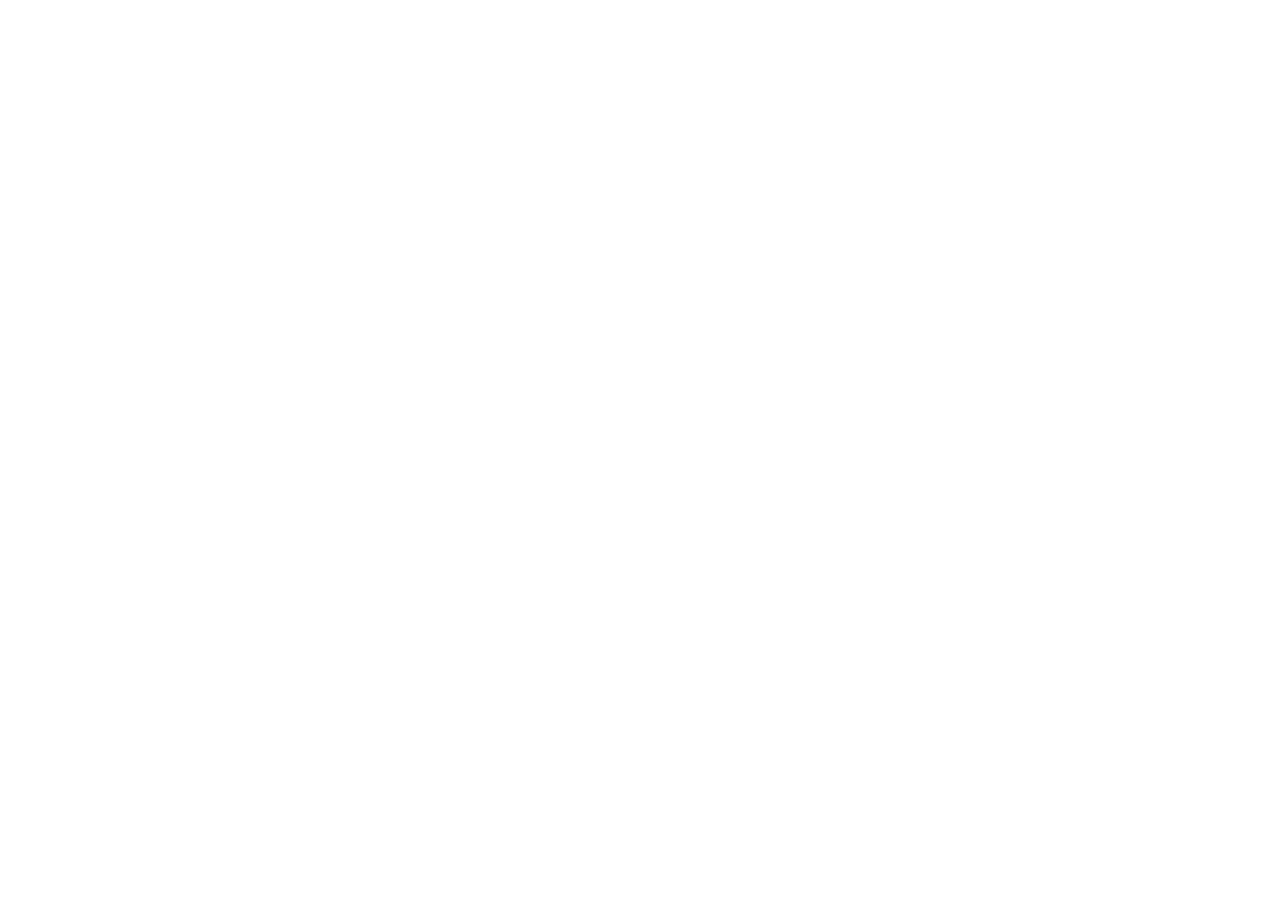
==== index.html @ 8e5db4c0 "first commit" ====
<!DOCTYPE html>
<html lang="en">
<head>
    <meta charset="UTF-8">
    <meta http-equiv="X-UA-Compatible" content="IE=edge">
    <meta name="viewport" content="width=device-width, initial-scale=1.0">
    <title>Document</title>
</head>
<body>
    
</body>
</html>
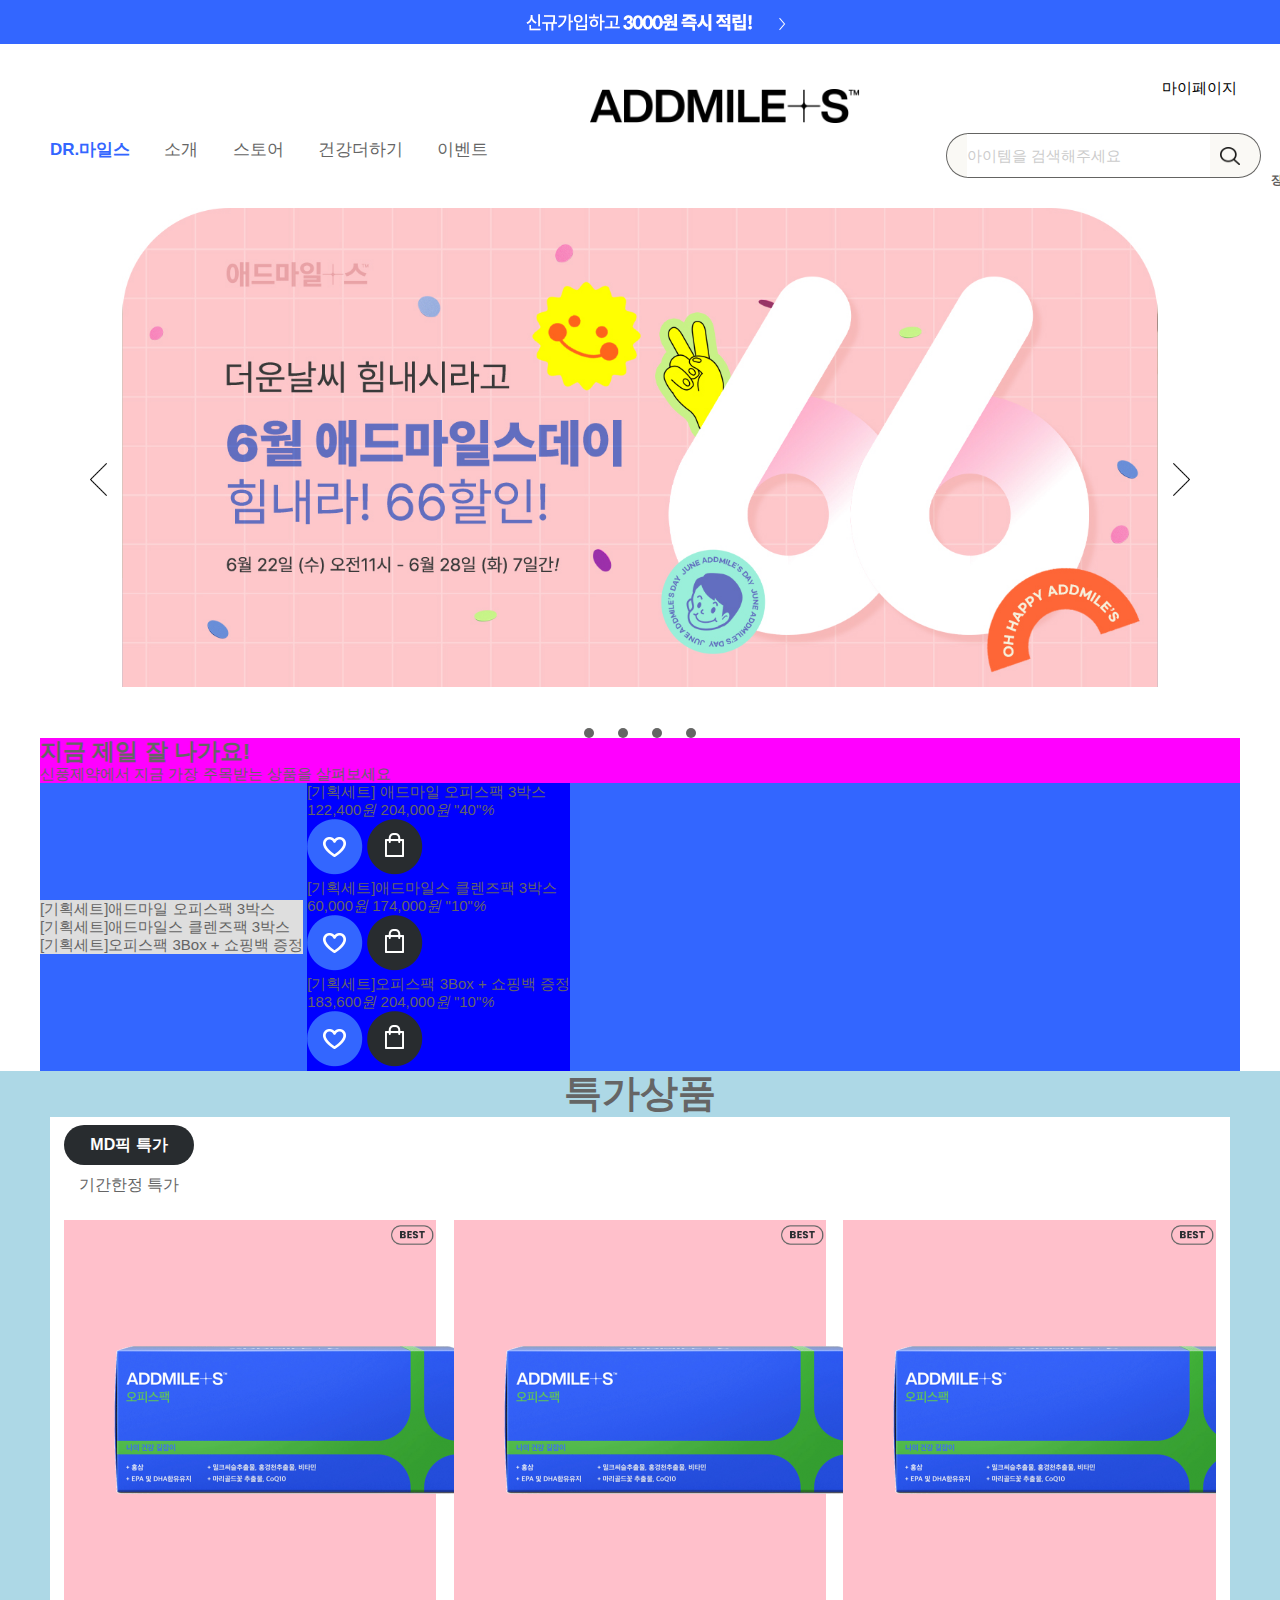
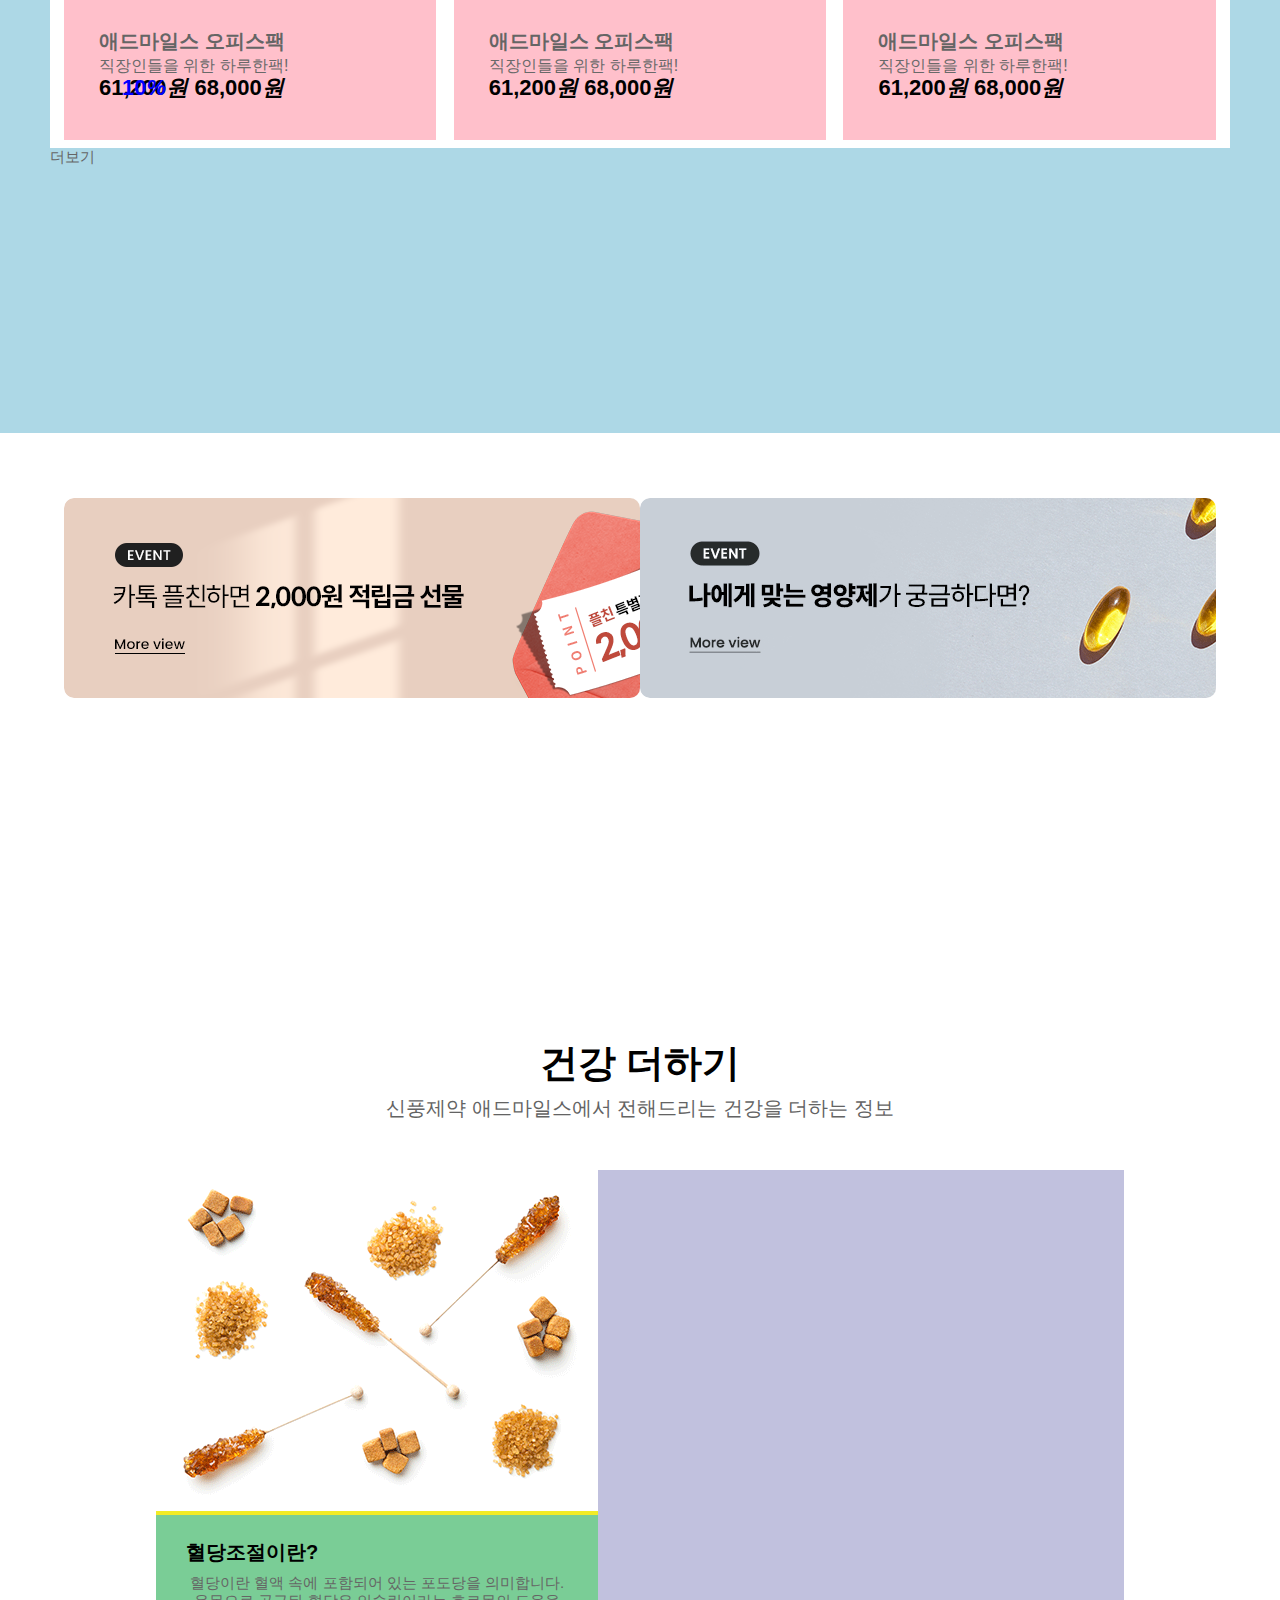
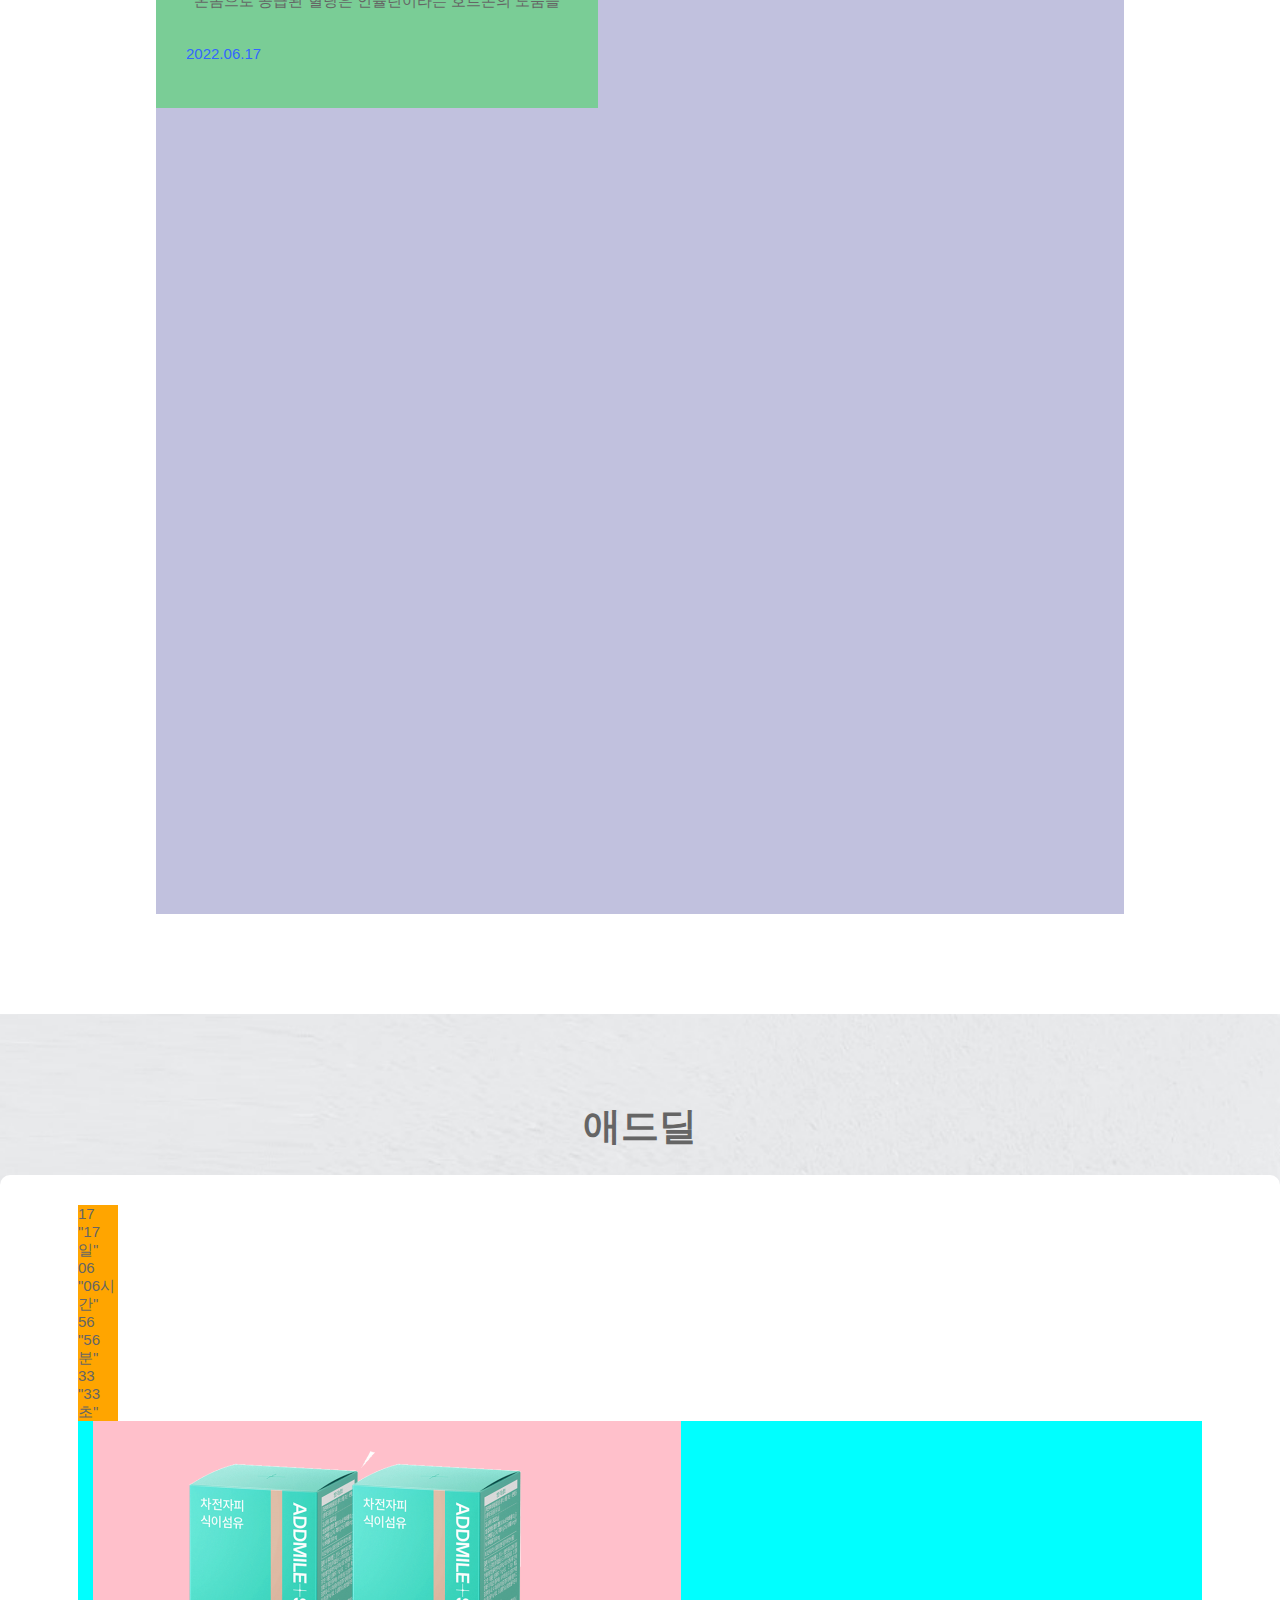
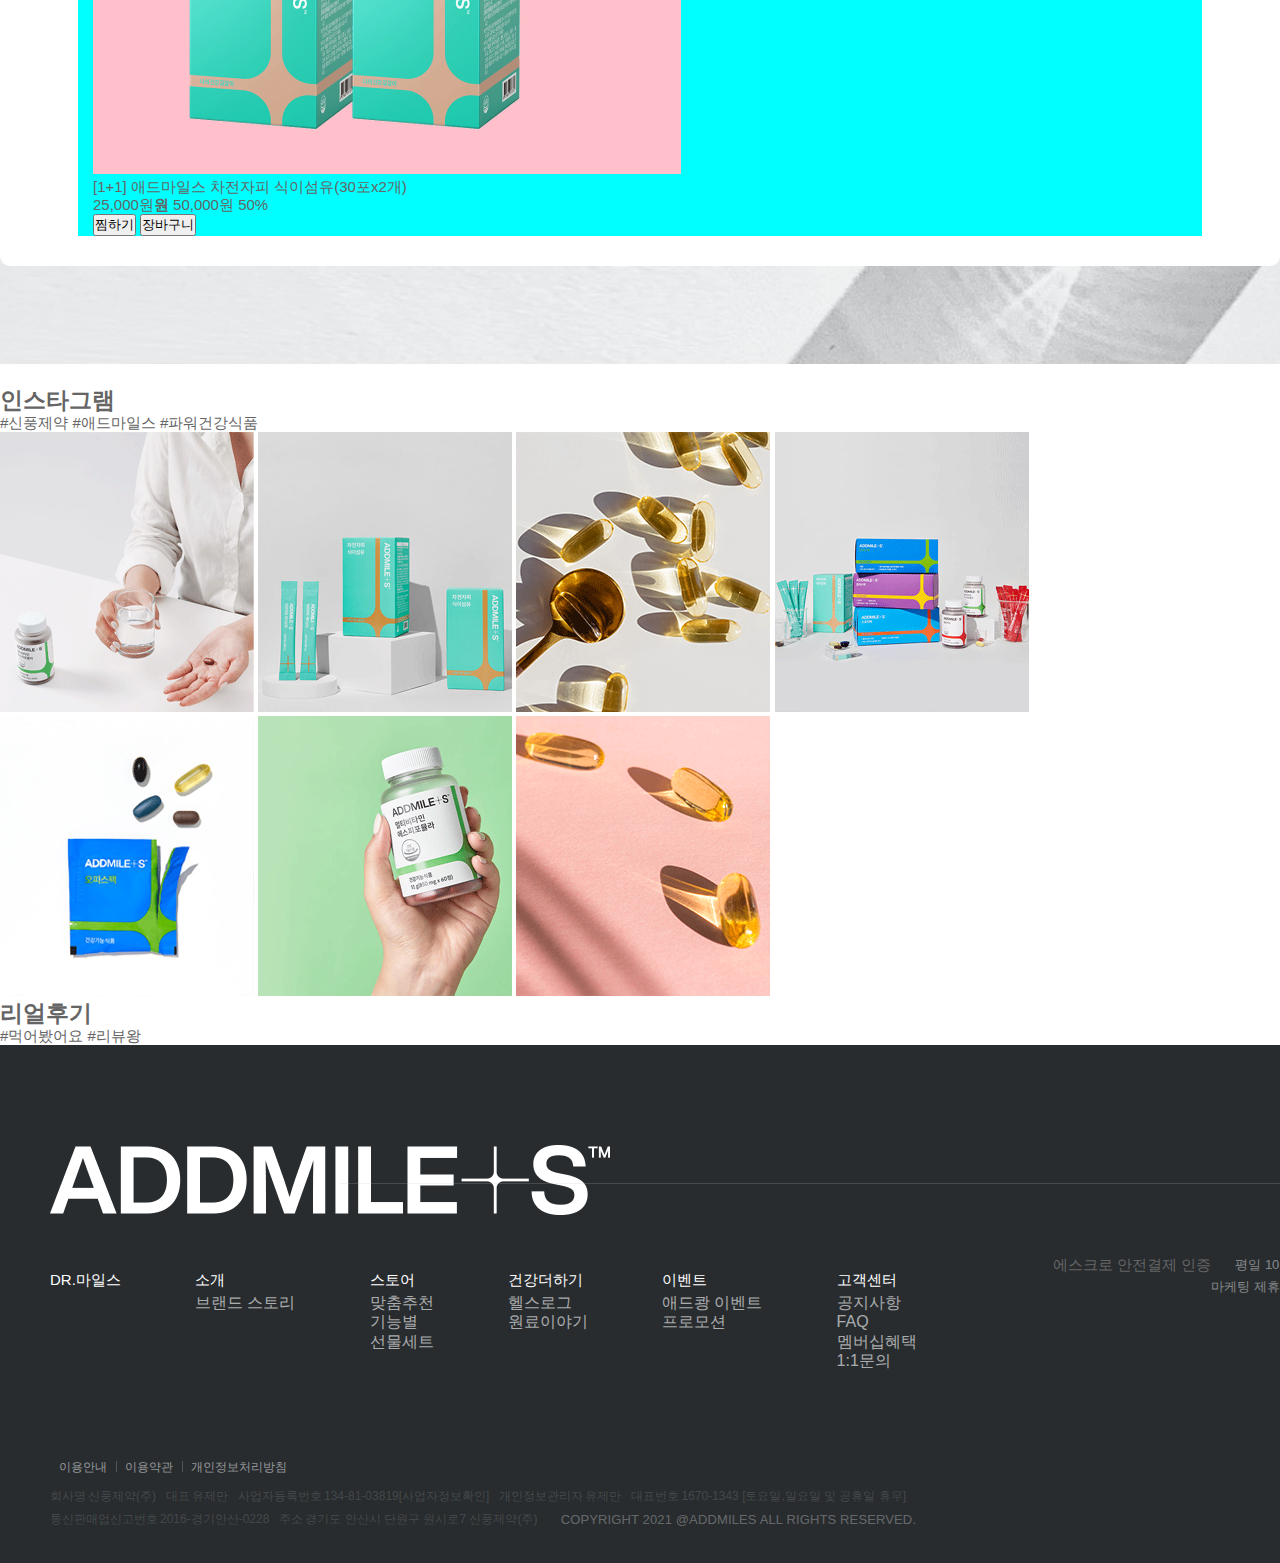
==== commit 2d183126: "Add files via upload" ====
--- a/index.html
+++ b/index.html
@@ -1,12 +1,488 @@
-<!DOCTYPE html>
-<html lang="en">
-<head>
-    <meta charset="UTF-8">
-    <meta http-equiv="X-UA-Compatible" content="IE=edge">
-    <meta name="viewport" content="width=device-width, initial-scale=1.0">
-    <title>Document</title>
-</head>
-<body>
-    
-</body>
+<!DOCTYPE html>
+<html lang="ko">
+<head>
+    <meta charset="UTF-8">
+    <meta http-equiv="X-UA-Compatible" content="IE=edge">
+    <meta name="viewport" content="width=device-width, initial-scale=1.0">
+    <link rel="stylesheet" href="css/style-pc.css">
+    <link rel="stylesheet" href="css/web.font.css">
+    <title>ADDMILES</title>
+</head>
+<body>
+  <div id="wrapper">
+    <a href="#main" id="skip-nav">본문 바로가기</a>
+    <!-- header -->
+    <header id="header">
+      <div class="header-top">
+        <a href="https://www.addmiles.co.kr/member/join_agreement.php"><img src="./img/74062ff0dffc0f26bf839e3d72ee07b8_17359.png" alt="신규가입하고 3000원 즉시 적립!"></a>
+      </div>
+      <div class="container">
+        <nav class="header-nva">
+          <div class="member-box">
+            <ul>
+              <li><a href="#">마이페이지</a></li>
+              <li><a href="#">로그인</a></li>
+              <li><a href="#">회원가입</a></li>
+            </ul>
+          </div>
+          <div class="header-search">
+            <div class="h1-logo"><a href="#"><img src="./img/abc99fcdcc1ecf8b61956b349d59adc9_54734.png" alt="상단로고"></a></div>
+            <div class="left">
+              <ul class="gnb">
+                <li class="blue"><a href="#">DR.마일스</a></li>
+                <li><a href="#">소개</a></li>
+                <li><a href="#">스토어</a></li>
+                <li><a href="#">건강더하기</a></li>
+                <li><a href="#">이벤트</a></li>
+              </ul>
+            </div>
+            <div class="right">
+              <!-- 검색 -->
+              <div class="top-search">
+                <input type="text" id="search-form" name="keyword" class="top-search-text" title="아이템을 검색해주세요" placeholder="아이템을 검색해주세요" autocomplete="off">
+                <input type="image" src="./img/header_icon_search.png" class="btn-top-search" title="검색" alt="검색">
+              </div>
+              <!-- 검색 end -->
+              <ul class="icon-menu">
+                <li><a href="#"><i><img src="./img/header_icon_cart.png" alt="장바구니"></i>장바구니</a></li>
+                <li><a href="#"><i><img src="./img/header_icon_order.png" alt="배송조회"></i>배송조회</a></li>
+                <li><a href="#"><i><img src="./img/header_icon_cs.png" alt="고객센터"></i>고객센터</a></li>
+              </ul>
+            </div>
+          </div>
+        </nav>
+      </div>
+    </header>
+    <!-- headerEnd -->
+    <!-- main -->
+    <main id="main">
+      <div id="main-container">
+        <!-- sce01 -->
+        <section class="main-sec01">
+          <div class="slide-area">
+            <ul class="slider">
+              <li><a href="#"><img src="./img/4f3665c5ebc675701c07eb3a70c5cbee_37836.jpg" alt="본문 슬라이드 배너1" /></a></li>
+              <li><a href="#"><img src="./img/bd5f7c7036bf2b40f1effc40c58ecb0e_36550.jpg" alt="본문 슬라이드 배너2" /></a></li>
+              <li><a href="#"><img src="./img/6ad39c548e61966a015d11022240a94a_95708.jpg" alt="본문 슬라이드 배너3" /></a></li>
+              <li><a href="#"><img src="./img/08dcac7aa7f31bc7960d72c78c7b7a08_44831.jpeg" alt="본문 슬라이드 배너4" /></a></li>
+            </ul>
+          </div>
+          <ul class="indicator">
+            <li><a href="#">1</a></li>
+            <li><a href="#">2</a></li>
+            <li><a href="#">3</a></li>
+            <li><a href="#">4</a></li>
+          </ul>
+          <div class="arrow">
+            <p><a href="#" class="previous"><img src="./img/main_slide_arrow.png" alt="previous"></a></p>
+            <p><a href="#" class="next"><img src="./img/main_slide_arrow.png" alt="next"></a></p>
+          </div>
+        </section>
+        <!-- sec01 End -->
+        <!-- sec02 -->
+        <section class="main-sec02">
+          <div class="main-best">
+            <h2>지금 제일 잘 나가요!</h2>
+            <p>신풍제약에서 지금 가장 주목받는 상품을 살펴보세요</p>
+            <div class="goods-wrap">
+              <ul class="best-goods-left">
+                <li><a href="#"><strong>[기획세트]애드마일 오피스팩 3박스</strong></a></li>
+                <li><a href="#"><strong>[기획세트]애드마일스 클렌즈팩 3박스</strong></a></li>
+                <li><a href="#"><strong>[기획세트]오피스팩 3Box + 쇼핑백 증정</strong></a></li>
+              </ul>
+              <div class="best-goods-right">
+                <ul class="item-icon-box">
+                  <li>
+                    <a href="#">
+                      <img src="./img/1000000064_add1_045.jpg" alt="[기획세트]오피스팩3box+쇼핑백증정" />
+                      <div class="item-info">
+                        <div class="item-tit">
+                          <strong>[기획세트] 애드마일 오피스팩 3박스</strong>
+                        </div>
+                        <div class="item-money-box">
+                          <span class="title">122,400<em>원</em></span>
+                          <span class="price">204,000<em>원</em></span>
+                          <span class="price-per">"40"<em>%</em></span>
+                        </div>
+                        <div class="item-link-btn">
+                          <a href="#"><img src="./img/icon_wish.png" alt=""></a>
+                          <a href="#"><img src="./img/icon_cart.png" alt=""></a>
+                        </div> 
+                      </div>
+                    </a>
+                  </li>
+                  <li>
+                    <a href="#">
+                      <img src="./img/1000000063_add1_094.jpg" alt="[기획세트]스포티팩3box+쇼핑백증정" />                
+                      <div class="item-info">
+                        <div class="item-tit">
+                          <strong>[기획세트]애드마일스 클렌즈팩 3박스</strong>
+                        </div>
+                        <div class="item-money-box">
+                          <span class="title">60,000<em>원</em></span>
+                          <span class="price">174,000<em>원</em></span>
+                          <span class="price-per">"10"<em>%</em></span>
+                        </div>
+                        <div class="item-link-btn">
+                          <a href="#"><img src="./img/icon_wish.png" alt=""></a>
+                          <a href="#"><img src="./img/icon_cart.png" alt=""></a>
+                        </div> 
+                      </div>
+                    </a>
+                  </li>
+                  <li>
+                    <a href="#">
+                      <img src="./img/1000000064_add1_045.jpg" alt="[기획세트]클렌즈팩3box+쇼핑백증정" />
+                      <div class="item-info">
+                        <div class="item-tit">
+                          <a href="#"><strong>[기획세트]오피스팩 3Box + 쇼핑백 증정</strong></a>
+                        </div>
+                        <div class="item-money-box">
+                          <span class="title">183,600<em>원</em></span>
+                          <span class="price">204,000<em>원</em></span>
+                          <span class="price-per">"10"<em>%</em></span>
+                        </div>
+                        <div class="item-link-btn">
+                          <a href="#"><img src="./img/icon_wish.png" alt=""></a>
+                          <a href="#"><img src="./img/icon_cart.png" alt=""></a>
+                        </div> 
+                      </div>
+                    </a>
+                  </li> 
+                </ul>              
+              </div>
+            </div>
+          </div>
+        </section>
+        <!-- sec02 End -->
+        <!-- sec03  -->
+        <section class="main-sec03">
+          <div class="main-sale">
+            <h2>특가상품</h2>
+            <div class="tab-wrap">
+              <ul>
+                <li class="tab on"><a href="#">MD픽 특가</a></li>
+                <li class="tab"><a href="#">기간한정 특가</a></li>
+              </ul>
+              <div class="main-sale-wrapper">
+                <div class="item-basket">
+                  <ul>
+                    <li>
+                      <div class="item-box">
+                        <div class="item-icon-img"><img src="./img/Best-(1).png" alt="best"></div>
+                      </div>
+                      <a href="#"><img src="./img/1000000022_add2_066.png" alt="애드마일 오피스팩"></a>
+                      <div class="item-info">
+                        <div class="item-txt">
+                          <a href="#">
+                            <strong>애드마일스 오피스팩</strong>
+                            <span>직장인들을 위한 하루한팩!</span>
+                          </a>
+                        </div>
+                        <div class="item-money">
+                          <span>61,200<em>원</em></span>
+                          <span class="small">68,000<em>원</em></span>
+                          <span class="per">10<em>%</em></span>
+                        </div>
+                      </div>
+                    </li>
+                    <li>
+                      <div class="item-box">
+                        <div class="item-icon-img"><img src="./img/Best-(1).png" alt="best"></div>
+                      </div>
+                      <a href="#"><img src="./img/1000000022_add2_066.png" alt="애드마일 오피스팩"></a>
+                      <div class="item-info">
+                        <div class="item-txt">
+                          <a href="#">
+                            <strong>애드마일스 오피스팩</strong>
+                            <span>직장인들을 위한 하루한팩!</span>
+                          </a>
+                        </div>
+                        <div class="item-money">
+                          <span>61,200<em>원</em></span>
+                          <span class="small">68,000<em>원</em></span>
+                          <span class="per">10<em>%</em></span>
+                        </div>
+                      </div>
+                    </li>
+                    <li>
+                      <div class="item-box">
+                        <div class="item-icon-img"><img src="./img/Best-(1).png" alt="best"></div>
+                      </div>
+                      <a href="#"><img src="./img/1000000022_add2_066.png" alt="애드마일 오피스팩"></a>
+                      <div class="item-info">
+                        <div class="item-txt">
+                          <a href="#">
+                            <strong>애드마일스 오피스팩</strong>
+                            <span>직장인들을 위한 하루한팩!</span>
+                          </a>
+                        </div>
+                        <div class="item-money">
+                          <span>61,200<em>원</em></span>
+                          <span class="small">68,000<em>원</em></span>
+                          <span class="per">10<em>%</em></span>
+                        </div>
+                      </div>
+                    </li>
+                  </ul>
+                </div>
+              </div>
+            </div>
+            <div class="btn-goods-mor">
+              <a href="#">더보기</a>
+            </div>
+          </div>
+        </section>
+        <!-- sec03 End -->
+        <!-- sec04 -->
+        <section class="main-sec04">
+          <div class="main-banner">
+            <div class="main-bn">
+              <a href="#"><img src="./img/89646a1bf29bc2857060630315ce42da_10068.png" alt="애드마일스 출시 기념 하나 더하기 하나 이벤트 보러가기"></a>
+            </div>
+            <div class="main-bn">
+              <a href="#"><img src="./img/7937299e19ec87f7f26610550bd15aa1_21405.png" alt="나에게 맞는 영양제가 궁금하다면? 클릭하기"></a>
+            </div>
+          </div>
+        </section>
+        <!-- sec04 End -->
+        <!-- sec05 -->
+        <section class="main-sec05">
+          <h2>건강 더하기</h2>
+          <p>신풍제약 애드마일스에서 전해드리는 건강을 더하는 정보</p>
+          <div class="board-list">
+            <ul>
+              <li>
+                <div><a href="#"><img src="./img/a23d7b716d59465f.jpg" alt="첨부이미지"></a></div>
+                <div class="txt">
+                  <p class="subject">혈당조절이란?</p>
+                  <p class="desc">혈당이란 혈액 속에 포함되어 있는 포도당을 의미합니다. 온몸으로 공급된
+                    혈당은 인슐린이라는 호르몬의 도움을 받아 세포 내부로 들어가 에너지를 만들어냅니다</p>
+                  <time>2022.03.07</time>
+                </div>              
+              </li>
+              <li>
+                <div><a href="#"><img src="./img/8315c2d73d0e0ef1.png" alt="첨부이미지"></a></div>
+                <div class="txt">
+                  <p class="subject">콜레스테롤 개선이란?</p>
+                  <p class="desc">혈당이란 혈액 속에 포함되어 있는 포도당을 의미합니다. 온몸으로 공급된
+                    혈당은 인슐린이라는 호르몬의 도움을 받아 세포 내부로 들어가 에너지를 만들어냅니다</p>
+                  <time>2022.06.17</time>
+                </div>              
+              </li>
+              <li>
+                <div><a href="#"><img src="./img/da7f9cd7b82f24f4.png" alt="첨부이미지"></a></div>
+                <div class="txt">
+                  <p class="subject">혈당조절이란?</p>
+                  <p class="desc">혈당이란 혈액 속에 포함되어 있는 포도당을 의미합니다. 온몸으로 공급된
+                    혈당은 인슐린이라는 호르몬의 도움을 받아 세포 내부로 들어가 에너지를 만들어냅니다</p>
+                  <time>2022.06.17</time>
+                </div>              
+              </li>
+              <li>
+                <div><a href="#"><img src="./img/af131bb1d0573983.png" alt="첨부이미지"></a></div>
+                <div class="txt">
+                  <p class="subject">혈당조절이란?</p>
+                  <p class="desc">혈당이란 혈액 속에 포함되어 있는 포도당을 의미합니다. 온몸으로 공급된
+                    혈당은 인슐린이라는 호르몬의 도움을 받아 세포 내부로 들어가 에너지를 만들어냅니다</p>
+                  <time>2022.06.17</time>
+                </div>              
+              </li>
+            </ul>
+          </div>
+        </section>
+        <!-- sec05 End -->
+        <!-- sec06 -->
+        <section class="main-sec06">
+          <div class="main-timesale">
+            <h2>애드딜</h2>
+            <!-- time 체크 -->
+            <div class="timesale-container">
+              <div class="time">
+                <span>
+                  <span class="day">
+                    <strong>17</strong>
+                    "17일"
+                  </span>
+                  <span class="hour">
+                    <strong>06</strong>
+                    "06시간"
+                  </span>
+                  <span class="minute">
+                    <strong>56</strong>
+                    "56분"
+                  </span>
+                  <span class="second">
+                    <strong>33</strong>
+                    "33초"
+                  </span>
+                </span>
+              </div>
+              <div class="product">
+                <div class="item-photo-box">
+                  <a href="#"><img src="./img/1000000056_add1_051.png" alt=""></a>
+                </div>
+                <div class="item-info-cont">
+                  <div class="item-tit-box">
+                    <a href="#">
+                      <strong>[1+1] 애드마일스 차전자피 식이섬유(30포x2개)</strong>
+                    </a>
+                  </div>
+                  <div class="item-money-box">
+                    <strong><span>25,000원<b>원</b></span></strong>
+                    <span>50,000<b>원</b></span>
+                    <span>50<b>%</b></span>
+                  </div>
+                  <div class="item-link">
+                    <button>찜하기</button>
+                    <button>장바구니</button>
+                  </div>
+                </div>
+              </div>
+            </div>
+          </div>
+        </section>
+        <!-- sec06 End -->
+        <!-- sec07 -->
+        <section class="main-sec07">
+          <div class="main-video">
+            <h2 class="main-tit">나의 건강 길잡이, 애드마일스</h2>
+            <p class="main-desc">함께라서 더 좋은, 나의 건강 길잡이 애드마일스</p>
+          </div>
+          <div class="video-wrap">
+            <div class="video-container">
+              <div class="video-warpper">
+                <iframe width="560" height="315" src="https://www.youtube.com/embed/MvsRNa-M6dA" title="YouTube video player" frameborder="0" allow="accelerometer; autoplay; clipboard-write; encrypted-media; gyroscope; picture-in-picture" allowfullscreen></iframe>
+              </div>
+            </div>
+          </div>
+        </section>
+        <!-- sec07 End -->
+        <!-- sec08 -->
+        <section class="main-sec08">
+          <div class="main-insta">
+            <h2 class="main-tit">인스타그램</h2>
+            <p class="main-desc">#신풍제약 #애드마일스 #파워건강식품</p>
+            <div class="insta-img">
+              <a href="https://www.instagram.com/accounts/login/?next=/addmile.s/"><img src="./img/5592cc45f72d1a07774ea0b0d72ea8f0_69128.png" alt="인스타 배너01"></a>
+              <a href="https://www.instagram.com/accounts/login/?next=/addmile.s/"><img src="./img/061e9d0d8fec9bef37d220674174c92d_31757.png" alt="인스타 배너01"></a>
+              <a href="https://www.instagram.com/accounts/login/?next=/addmile.s/"><img src="./img/46bf62f6a95fdc28a69f7604b4546747_36281.png" alt="인스타 배너01"></a>
+              <a href="https://www.instagram.com/accounts/login/?next=/addmile.s/"><img src="./img/1cc2028fbde5a02b8cb1cfe8a959afa5_13748.png" alt="인스타 배너01"></a>
+              <a href="https://www.instagram.com/accounts/login/?next=/addmile.s/"><img src="./img/120444a8e1ea1c1d273e1e6e6c68ab61_22067.png" alt="인스타 배너01"></a>
+              <a href="https://www.instagram.com/accounts/login/?next=/addmile.s/"><img src="./img/2bb09ac20b098f9eaf87413f14d2ca0d_17599.png" alt="인스타 배너01"></a>
+              <a href="https://www.instagram.com/accounts/login/?next=/addmile.s/"><img src="./img/79fce124de66f8d9ff75a028fd3559a1_57131.png" alt="인스타 배너01"></a>
+            </div>
+          </div>
+        </section>
+        <!-- sec08 End -->
+        <!-- sec09 -->
+        <section class="main-sec09">
+          <h2>리얼후기</h2>
+          <p>#먹어봤어요 #리뷰왕</p>
+        </section>
+        <!-- sec09 -->
+      </div>
+    </main>
+    <!-- mainEnd -->
+    <!-- footer -->
+    <footer id="footer">
+      <div class="container">
+        <div class="content-info-wrap">
+          <h2 class="foot-logo"><a href="#"><img src="./img/7419360e6ed1fb19ed5ab7ef63423a25_70491.png" alt="하단로고"></a></h2>
+          <nav id="footer-gnb">  
+            <ul>
+              <li><a href="#">DR.마일스</a></li>
+              <li>
+                <a href="#">소개</a>
+                <ul class="depth2">
+                  <li><a href="#">브랜드 스토리</a></li>
+                </ul>
+              </li>
+              <li>
+                <a href="#">스토어</a>
+                <ul class="depth2">
+                  <li><a href="#">맞춤추천</a></li>
+                  <li><a href="#">기능별</a></li>
+                  <li><a href="#">선물세트</a></li>
+                </ul>
+              </li>
+              <li>
+                <a href="#">건강더하기</a>
+                <ul class="depth2">
+                  <li><a href="#">헬스로그</a></li>
+                  <li><a href="#">원료이야기</a></li>
+                </ul>
+              </li>
+              <li>
+                <a href="#">이벤트</a>
+                <ul class="depth2">
+                  <li><a href="#">애드쾅 이벤트</a></li>
+                  <li><a href="#">프로모션</a></li>
+                </ul>
+              </li>
+              <li>
+                <a href="#">고객센터</a>
+                <ul class="depth2">
+                  <li><a href="#">공지사항</a></li>
+                  <li><a href="#">FAQ</a></li>
+                  <li><a href="#">멤버십혜택</a></li>
+                  <li><a href="#">1:1문의</a></li>
+                </ul>
+              </li>
+            </ul>     
+          </nav>
+          <div class="cs-center">
+            <h3>고객센터</h3>
+            <strong>1670-1343</strong>
+            <p>평일 10:00 - 17:00 (점심시간 12:00 - 13:00)</p>
+            <p>마케팅 제휴 문의 : healthcare@shinpoong.co.kr</p>
+          </div>
+          <div class="foot-certify">
+            <a href="http://admin.kcp.co.kr/Modules/escrow/kcp_pop.jsp?site_cd=GKPQY" target="_blank" class="footer-btn">에스크로 안전결제 인증</a>
+          </div>
+        </div>
+        <ul class="regulation">
+          <li><a href="#">이용안내</a></li>
+          <li><a href="#">이용약관</a></li>
+          <li><a href="#">개인정보처리방침</a></li>
+        </ul>
+        <div class="foot-contact">
+          <div class="foot-info">
+            <dl>
+              <dt>회사명</dt>
+              <dd>신풍제약(주)</dd>
+            </dl>
+            <dl>
+              <dt>대표</dt>
+              <dd>유제만</dd>
+            </dl>
+            <dl>
+              <dt>사업자등록번호</dt>
+              <dd>134-81-03819<a href="#" class="btn-licensee-info">[사업자정보확인]</a></dd>
+            </dl>
+            <dl>
+              <dt>개인정보관리자</dt>
+              <dd>유제만</dd>
+            </dl>
+            <dl>
+              <dt>대표번호</dt>
+              <dd><strong>1670-1343 [토요일,일요일 및 공휴일 휴무]</strong></dd>
+            </dl>
+            <br />
+            <dl>
+              <dt>통신판매업신고번호</dt>
+              <dd>2016-경기안산-0228</dd>
+            </dl>
+            <dl>
+              <dt>주소</dt>
+              <dd>경기도 안산시 단원구 원시로7 신풍제약(주)</dd>
+            </dl>
+            <p class="copyright">copyright 2021 @ADDMILES All rights reserved.</p>
+          </div>
+        </div>
+      </div>
+    </footer>
+    <!-- footerEnd -->
+  </div>    
+</body>
 </html>--- a/css/style-pc.css
+++ b/css/style-pc.css
@@ -0,0 +1,213 @@
+@charset "uft-8";
+
+/* reset */
+* {padding: 0; margin: 0; outline: none; text-decoration: none; box-sizing: border-box;}
+html {-webkit-text-size-adjust: none; text-size-adjust: none;}
+a {color: inherit; transition: all 0.3s; text-decoration: none;}
+dl, ul, ol, li {list-style: none;}
+.ir-hidden {position: absolute; left: -9999px;} 
+
+
+/* common */
+
+/* header */
+body {font-family: 'Spoqa Han Sans Neo', sans-serif; font-size: 15px; font-weight: 300; color: #656565; line-height: 1.2; background-color: #ffffff;}
+#wrapper {min-width: 1024; overflow: hidden;}
+#skip-nav {position: fixed; left: 0; top: -40px; width: 100%; line-height: 40px; text-align: center; background-color: rgba(0, 0, 0, 0.6); font-size: 16px; transition: top 0.3s; z-index: 100000;}
+#header {position: relative; left: 0; top: 0; width: 100%;  z-index: 10000; transition: all 0.3s;} 
+#header .container {width: 1450px; margin: 0 auto;}
+#header .header-top {height: 44px;}
+#header .header-top > a {display: block; position: relative; height: 100%;}
+#header .header-top img {height: 100%; position: absolute; left: 50%; transform: translateX(-50%);}
+#header .member-box {position: relative; float: right; top: 35px;}
+#header .member-box ul {top: 35px; right: 35px;border-radius: 30px;} 
+#header .member-box ul li {display: inline-block;}
+#header .member-box ul li a {padding: 5px 20px; color: #000; transition: all 0.5s ease;}
+#header .h1-logo {margin: 0 auto -5px; padding: 45px 0 0; text-align: center;}
+#header .header-search .h1-logo img { max-width: 100%; height: 34px; }
+#header .left { float: left; left: 0;}
+#header .left .gnb {padding: 0 50px; background-color: #fff; border-radius: 30px;}
+#header .left ul li {display: inline-block;}
+#header .left ul li+li {margin-left: 30px;}
+#header .left ul li a {font-size: 17px; display: block; height: 56px; line-height: 56px; position: relative}
+#header .left .blue a {color: #3366ff; font-weight: bold;}
+#header .right {display: flex; float: right; align-items: center;}
+#header .right ul li {display: inline-block;}
+#header .top-search {position: relative; border: 1px solid rgba(0, 0, 0, 0.6); background-color: #faf9f5; border-radius: 40px; display: inline-block; vertical-align: middle; margin-right: 10px; width: 315px; height: 45px; padding: 0 50px 0 20px; box-sizing: border-box;}
+#header .top-search input[type="text"] {width: 100%; height: 100%; border: none; font-size: 15px;}
+input::placeholder {color: #ccc;}
+#header .top-search .btn-top-search {position: absolute; top: 0; right: 0; width: 50px; height: 100%; padding: 13px 20px 12px 10px;}
+
+#header .icon-menu {vertical-align: middle;}
+#header .icon-menu li {display: inline-block;}
+#header .icon-menu li a { text-align: center; font-size: 12px; color: #5e5e5e; padding: 0 9px; font-weight: bold;}
+#header .icon-menu li i {display: block;}
+#header .icon-menu li img {height: 27px; max-width: 100%;}
+#header .header-search::after {content: ''; display: block; clear: both;}
+
+/* main */
+
+/* main-sec01 */
+#main .main-sec01 {position: relative; width: 100%; height: 550px; padding: 20px 0; }
+#main .main-sec01 .slide-area {position: relative; width: 100%; height: 478px;}
+#main .main-sec01 .slide-area .slider {position: absolute; width: 1035px; height: 100%; left: 50%; top: 0; transform: translate(-50%, 0);}
+#main .main-sec01 .slider li {position: absolute;}
+#main .main-sec01 .slider li a img {width: 100%; height: 100%;}
+
+#main .main-sec01 ul.indicator {position: absolute; bottom: 0px; width: 100%; text-align: center;}
+#main .main-sec01 ul.indicator li { display: inline-block;vertical-align: bottom;}
+#main .main-sec01 ul.indicator li + li {margin-left: 20px;}
+#main .main-sec01 ul.indicator li a {background-color: #656665; display: block; text-indent: -99999px; width: 10px; height: 10px; border-radius: 30px; }
+
+#main .main-sec01 .arrow {position: absolute; left: 50%; top: 50%; transform: translate(-50%, 0); width: 1100px; height: 1px;} 
+#main .main-sec01 .arrow p > img {background-color: blue; position: absolute; display: inline-block; top: 50%;}
+#main .main-sec01 .arrow > p > a {position: absolute;}
+#main .main-sec01 .arrow > p > a > img {width: 17px; height: 33px;}
+#main .main-sec01 .arrow p > a.previous {left: 0;}
+#main .main-sec01 .arrow p > a.next {right: 0;}
+#main .main-sec01 .arrow .next > img {transform: rotate(180deg);}
+
+.main-best{max-width:1200px; margin:0 auto; background-color:#ff00ff}
+.best-goods-right ul > li > a {display: none;}
+.goods-wrap {background: #3366ff; overflow: hidden;}
+.goods-wrap > ul {background-color:#dedede; display:inline-block; vertical-align: middle;}
+.goods-wrap .best-goods-right{background-color:#0000ff; display:inline-block; vertical-align: middle;}
+
+/* main-sec-02 */
+/* #main .main-sec02 {position: relative; height: 578px; margin-bottom: 30px;}
+#main .main-sec02 .main-best {padding-top: 85px; height: 494px; width: 1450px; margin: 0 auto;}
+#main .main-sec02 .main-best h2 {text-align: center; font-size: 38px; font-weight: 700;}
+#main .main-sec02 .main-best p {text-align: center; font-size: 20px; color: #636363; margin: 20px 0 50px;}
+#main .main-sec02 .main-best .goods-wrap {overflow: hidden;}
+#main .main-sec02 .main-best .goods-wrap ul.best-goods-left {float: left; width: 428px; height: 240px;}
+#main .main-sec02 .main-best .goods-wrap ul.best-goods-left > li {padding: 23px 25px 23px 0; border-bottom: 1px solid rgba(0, 0, 0, 0.2); }
+#main .main-sec02 .main-best .goods-wrap ul.best-goods-left > li > a > strong::before {display: inline-block; vertical-align: middle; font-size: 1.1em; font-weight: normal; width: 40px; margin-top: -4px; color: rgba(140,140,140,0.5); transition: 0.5s;}
+
+#main .main-sec02 .main-best .goods-wrap ul.best-goods-left > li > a > strong {display: block; font-size: 20px; height: auto; color: rgba(40, 44, 47, 0.5); font-weight: bold; position: relative; overflow: hidden; white-space: nowrap; text-overflow: ellipsis; transition: 0.3s;} 
+
+#main .main-sec02 .main-best .goods-wrap ul.best-goods-left > li > a > strong::after {content: ''; width: 10px; height: 14px; background: url(../img/main_slide_arrow.png) center center no-repeat; background-size: 100%; position: absolute; top: 50%; right: 0; margin-top: -8px; transform: rotate(180deg);}
+
+
+#main .main-sec02 .main-best .goods-wrap div.best-goods-right {position: relative; width: 920px; height: 400px; float: right; padding-left: 7%;} 
+#main .main-sec02 .main-best .goods-wrap div.best-goods-right li {position: absolute; top: 0; width: 100%; left: 0; display: none;}
+#main .main-sec02 .main-best .goods-wrap div.best-goods-right li:nth-child(1) {display: block;}
+
+#main .main-sec02 .main-best .goods-wrap div.best-goods-right .item-icon-box > li > a > img {width: 476px; height: 370px;}
+#main .main-sec02 .main-best .goods-wrap div.best-goods-right .item-icon-box .item-info {float: right; width: 380px; height: 350px; vertical-align: middle; box-sizing: border-box; padding: 100px 0;}
+#main .main-sec02 .main-best .goods-wrap div.best-goods-right .item-info .item-tit {padding-bottom: 20px;}
+#main .main-sec02 .main-best .goods-wrap div.best-goods-right .item-info .item-tit strong {font-size: 22px; font-weight: bold; padding: 0 0 25px; color: blue; height: auto;}
+#main .main-sec02 .main-best .goods-wrap div.best-goods-right .item-info .item-money-box {padding-bottom: 25px;}
+#main .main-sec02 .main-best .goods-wrap div.best-goods-right .item-info .item-link-btn {padding-bottom: 25px;}
+#main .main-sec02 .main-best .goods-wrap div.best-goods-right .item-info .item-money-box .title {font-size: 22px; font-weight: bold; color: black; font-weight: 600;}
+#main .main-sec02 .main-best .goods-wrap div.best-goods-right .item-info .item-money-box .title em {font-size: 15px;}
+#main .main-sec02 .main-best .goods-wrap div.best-goods-right .item-info .item-money-box .price {font-size: 22px; color: #bcbcbc; text-decoration: line-through;}
+#main .main-sec02 .main-best .goods-wrap div.best-goods-right .item-info .item-money-box .price > em {font-size: 13px; font-weight: normal;}
+#main .main-sec02 .main-best .goods-wrap div.best-goods-right .item-info .item-money-box .price-per {font-size: 30px; color: #3366ff; margin-left: 15px;}
+#main .main-sec02 .main-best .goods-wrap div.best-goods-right .item-info .item-money-box .price-per > em {font-size: 18px; font-weight: normal;}
+#main .main-sec02 .main-best .goods-wrap div.best-goods-right .item-info .item-link-btn img {width: 38px; height: 38px;} */
+
+
+
+
+
+/* main-sec03 */
+#main .main-sec03 {background-color: lightblue; position: relative; height: 962px;}
+#main .main-sec03 .main-sale {padding: 85px 0 100px; max-width: 1550px; margin: 0 auto; padding: 0 50px;}
+#main .main-sec03 .main-sale h2 {text-align: center; font-size: 38px; font-weight: 700;}
+#main .main-sec03 .main-sale .tab-wrap {display: table;
+background: #fff; padding: 8px 14px;}   
+#main .main-sec03 .main-sale .tab-wrap .tab {text-align: center; display: block; width: 130px; height: 40px; line-height: 40px; font-size: 16px;}
+#main .main-sec03 .main-sale .tab-wrap ul {text-align: right;}
+#main .main-sec03 .main-sale .tab-wrap > ul > li { vertical-align: top; display: inline-block;}
+#main .main-sec03 .main-sale .tab-wrap > ul > li > a {display: block; width: 130px; height: 40px;  line-height: 40px; border-radius: 40px; font-size: 16px; text-align: center;}
+#main .main-sec03 .main-sale .tab-wrap > ul > li.on > a {background: #282c2f; color: #fff; font-weight: bold;}
+#main .main-sec03 .main-sale .tab-wrap .main-sale-wrapper {overflow: hidden; font-size: 20px; font-weight: bold; margin-top: 15px;} 
+#main .main-sec03 .main-sale .tab-wrap .main-sale-wrapper .item-basket ul {position: relative;}
+#main .main-sec03 .main-sale .tab-wrap .main-sale-wrapper .item-basket ul::after {content: ''; display: block; clear: both;}
+#main .main-sec03 .main-sale .tab-wrap .main-sale-wrapper .item-basket ul li {background-color: pink; float: left; width: calc(33.3333% - 1%); margin-right:1.5%}
+
+#main .main-sec03 .main-sale .tab-wrap .main-sale-wrapper .item-basket ul li:nth-child(3n){margin-right:0}
+
+.main-sale-wrapper .item-basket ul > li > div.item-box img {display: inline-block; padding: 5px 2px 0 0; height: 25px;} 
+
+#main .main-sec03 .main-sale .tab-wrap .main-sale-wrapper .item-basket ul li .item-info {display: block; padding: 25px 35px 38px;}
+#main .main-sec03 .main-sale .tab-wrap .main-sale-wrapper .item-basket ul li .item-info .item-txt a strong {display: block; overflow: hidden; color: inherit; font-size: 20px; font-weight: bold;  text-overflow: ellipsis; white-space: nowrap; padding: 0 10px 0 0px; text-align: left;}
+#main .main-sec03 .main-sale .tab-wrap .main-sale-wrapper .item-basket ul li .item-info .item-txt a span {display: block; font-size: 16px; margin: 3px 0 0 0; font-weight: normal; color: #696969; overflow: hidden; white-space: nowrap; text-overflow: ellipsis; text-align: left;}
+#main .main-sec03 .main-sale .tab-wrap .main-sale-wrapper .item-basket ul li .item-info .item-money {position: relative; text-align: left; color: #bcbcbc; font-size: 22px;}
+#main .main-sec03 .main-sale .tab-wrap .main-sale-wrapper .item-basket ul li .item-info .item-money::after {content: ''; display: block; clear: both;}
+
+#main .main-sec03 .main-sale .tab-wrap .main-sale-wrapper .item-basket ul li .item-info .item-money span {font-size: 100%; color: #000; font-size: normal;}
+#main .main-sec03 .main-sale .tab-wrap .main-sale-wrapper .item-basket ul li .item-info .item-money span.samll { font-size: 40px; position: relative;}
+#main .main-sec03 .main-sale .tab-wrap .main-sale-wrapper .item-basket ul li .item-info .item-money span.per {color: blue; position: absolute; right: 1015px;}
+
+
+
+
+
+/* main-sec04 */
+#main .main-sec04 {background: #fff; padding: 65px 0;}
+#main .main-sec04 .main-banner {text-align: center; font-size: 0; max-width: 1550px; margin: 0 auto; padding: 0 50px;}
+#main .main-sec04 .main-banner .main-bn {display:inline-block; vertical-align: top; width: 48.8%; overflow: hidden; border-radius: 10px;}
+#main .main-sec04 .main-banner .main-bn div + div {margin-left: 1.2%;}
+
+
+
+/* main-sec05 */
+#main .main-sec05 {margin: 0 auto; padding: 30vh 0 100px; position: relative;}
+#main .main-sec05 h2 {text-align: center; font-size: 38px; color: #000; line-height: 1.6;}
+#main .main-sec05 p {text-align: center; font-size: 20px; color: #636363; margin: 0.1em 0 0;}
+#main .main-sec05 .board-list {background-color: rgb(178, 206, 149); margin: 0 auto; max-width: 968px;}
+#main .main-sec05 .board-list ul {background-color: rgb(193, 193, 222); position: relative; height: 1344px; margin-top: 50px;}
+#main .main-sec05 .board-list ul li {position: absolute;background-color: rgb(242, 235, 38); display: inline-block; width: 45.7%; margin-bottom: 50px;}
+#main .main-sec05 .board-list .txt {background-color: rgb(122, 205, 150); padding: 25px 30px 45px; }
+#main .main-sec05 .board-list .txt .subject {font-size: 20px; font-weight: bold;margin: 0 0 0.5em; text-align: left; color: #000;}
+#main .main-sec05 .board-list .txt .desc {font-size: 15px; color: #656665; height: 43px; overflow: hidden; text-overflow: ellipsis; line-height: 1.2em; max-height: 2.4em;}
+#main .main-sec05 .board-list .txt time {color: #3366ff; font-size: 15px; display: block; margin-top: 35px;}
+
+/* main-sec06 */
+#main .main-sec06 {position: relative; height: 609px; margin: 0 auto; background-color: rgb(224, 224, 69);}
+#main .main-sec06 .main-timesale {background: url(../img/main_timesale_bg.jpg) center no-repeat; background-size: cover; padding: 90px 0 98px;}
+#main .main-sec06 .main-timesale h2 {text-align: center; font-size: 38px; font-weight: 700;}
+#main .main-sec06 .main-timesale .timesale-container {display: table; width: 100%; background: #fff; padding: 30px 78px; border-radius: 10px; margin-top: 25px;}
+#main .main-sec06 .main-timesale .timesale-container .time {background-color: orange; width: 40px; vertical-align: middle;}
+#main .main-sec06 .main-timesale .timesale-container .product {background-color: cyan; padding-left: 15px;}
+#main .main-sec06 .main-timesale .timesale-container .product .item-photo-box {background-color: pink; padding: 0 3%; width: 53%; display: inline-block; position: relative; overflow: hidden; margin: auto;} 
+
+
+
+
+/* main-sec07 */
+/* main-sec07 */
+/* main-sec08 */
+
+/* footer */
+#footer {position: relative; padding: 100px 0 20px; background: #282c2f;} 
+#footer .container {max-width: 1550px; margin: 0 auto; padding: 0 50px;}
+#footer .container .content-info-wrap {width: 1436px; height: 312px;}
+#footer .content-info-wrap .foot-logo {position: relative;}
+#footer .content-info-wrap > img {width: 500px;}
+#footer .content-info-wrap .foot-logo::after{content: ''; position: absolute; top: 50%; left: 290px; right: 0; height: 1px; background: #c2c2c2; opacity: 0.2;}
+#footer .content-info-wrap #footer-gnb {float: left; padding: 50px 0; overflow: hidden;}
+#footer .content-info-wrap #footer-gnb > ul > li {display: inline-block; vertical-align: top; margin-right: 70px;}
+#footer .content-info-wrap #footer-gnb > ul > li > a {font-size: bold 20px; color: #fff;}
+#footer .content-info-wrap #footer-gnb .depth2 {color: rgba(229, 229, 229, 0.7); font-size: 16px; display: block; padding: 4px 0;}
+
+#footer .content-info-wrap .cs-center {float: right; text-align: right; padding-top: 2px;}
+#footer .content-info-wrap .cs-center h3 {padding: 0 0 5px 0; color: #fff; font-size: 18px; display: inline-block; vertical-align: top;}
+#footer .content-info-wrap .cs-center p {font-size: 13px; margin: 7px 0; color: rgba(229, 229, 229, 0.5);}
+#footer .content-info-wrap .foot-certify {overflow: hidden; padding: 35px 0 0; text-align: right;}
+#footer .regulation {overflow: hidden;}
+#footer .regulation ul {}
+#footer .regulation li {position: relative; float: left; display: inline-block; }
+#footer .regulation li + li::before {content: ''; width: 1px; height: 11px; background: #fff; opacity: 0.2; position: absolute; top: 50%; left: 0; margin-top: -5px;}
+#footer .regulation li a {padding: 0 9px; font-size: 12px; font-weight: 300; color: rgba(255, 255, 255, 0.5);}
+#footer .foot-contact {overflow: hidden;  padding: 10px 0; color: rgba(255, 255, 255, 0.15); font-size: 12px; line-height: 1.9;}
+#footer .foot-contact .foot-info {    display: inline-block;
+    float: left;}
+#footer .foot-contact .foot-info dl {float: left;}
+#footer .foot-contact .foot-info dt {float: left; font-weight: 300;}
+#footer .foot-contact .foot-info dd {float: left;  padding: 0 10px 0 2px; font-weight: 300;
+}
+#footer .foot-contact .foot-info a
+#footer .foot-contact .foot-info strong {}
+#footer .foot-contact .foot-info .copyright {float:right; font-size: 13px; text-transform: uppercase; color: rgba(255, 255, 255, 0.3); letter-spacing: 0.01em;}--- a/css/web.font.css
+++ b/css/web.font.css
@@ -0,0 +1,25 @@
+@charset "utf-8";
+
+@font-face {
+  font-family: 'SpoqaHanSansNeo';
+  font-style: 'Light', 'Spoqa Han Sans Neo', sans-serif;
+  font-weight: 300;
+  src: local('※'),
+       url('../font/SpoqaHanSansNeo-Light.woff2') format('woff2');
+}
+
+@font-face {
+  font-family: 'SpoqaHanSansNeo';
+  font-style: 'Regular', 'Spoqa Han Sans Neo', sans-serif;
+  font-weight: 400;
+  src: local('※'),
+       url('../font/SpoqaHanSansNeo-Regular.woff2') format('woff2'),
+}
+
+@font-face {
+  font-family: 'SpoqaHanSansNeo';
+  font-style: 'Bold', 'Spoqa Han Sans Neo', sans-serif;
+  font-weight: 700;
+  src: local('※'),
+       url('../font/SpoqaHanSansNeo-Bold.woff2') format('woff2');
+}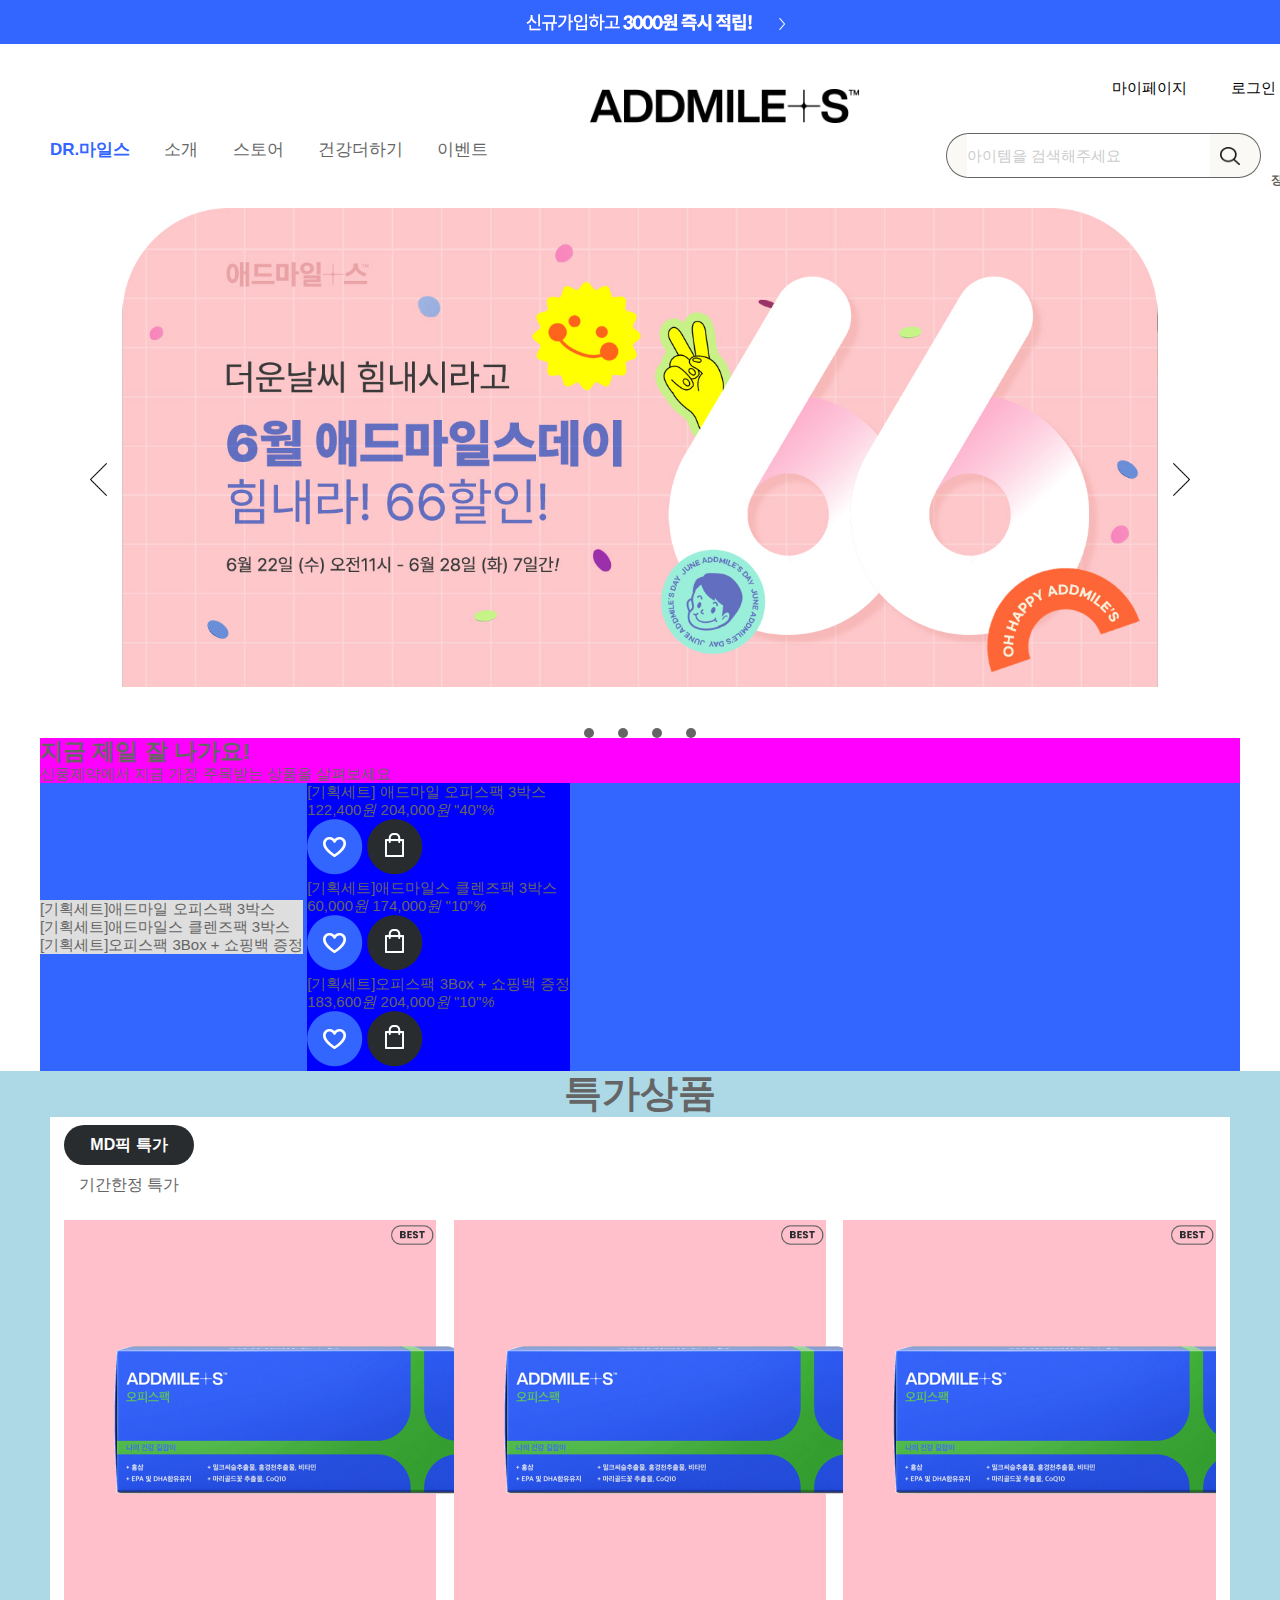
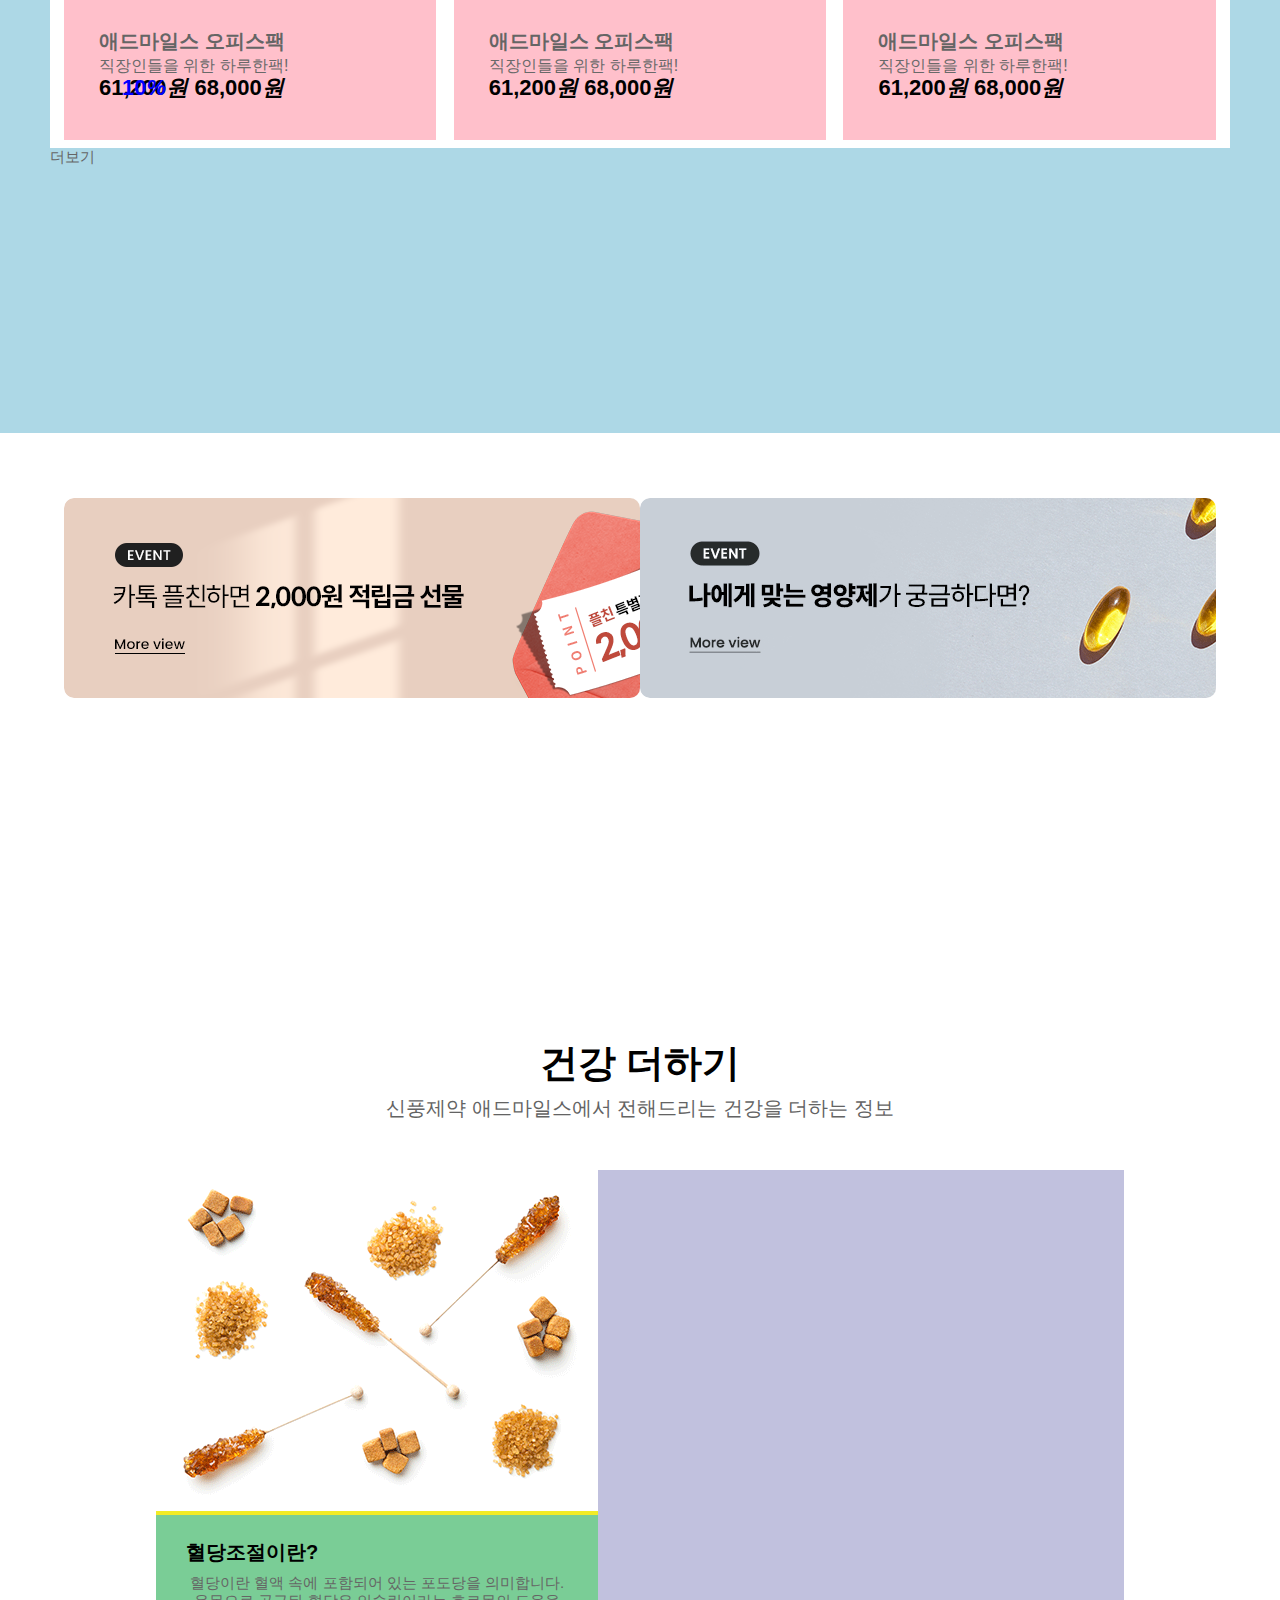
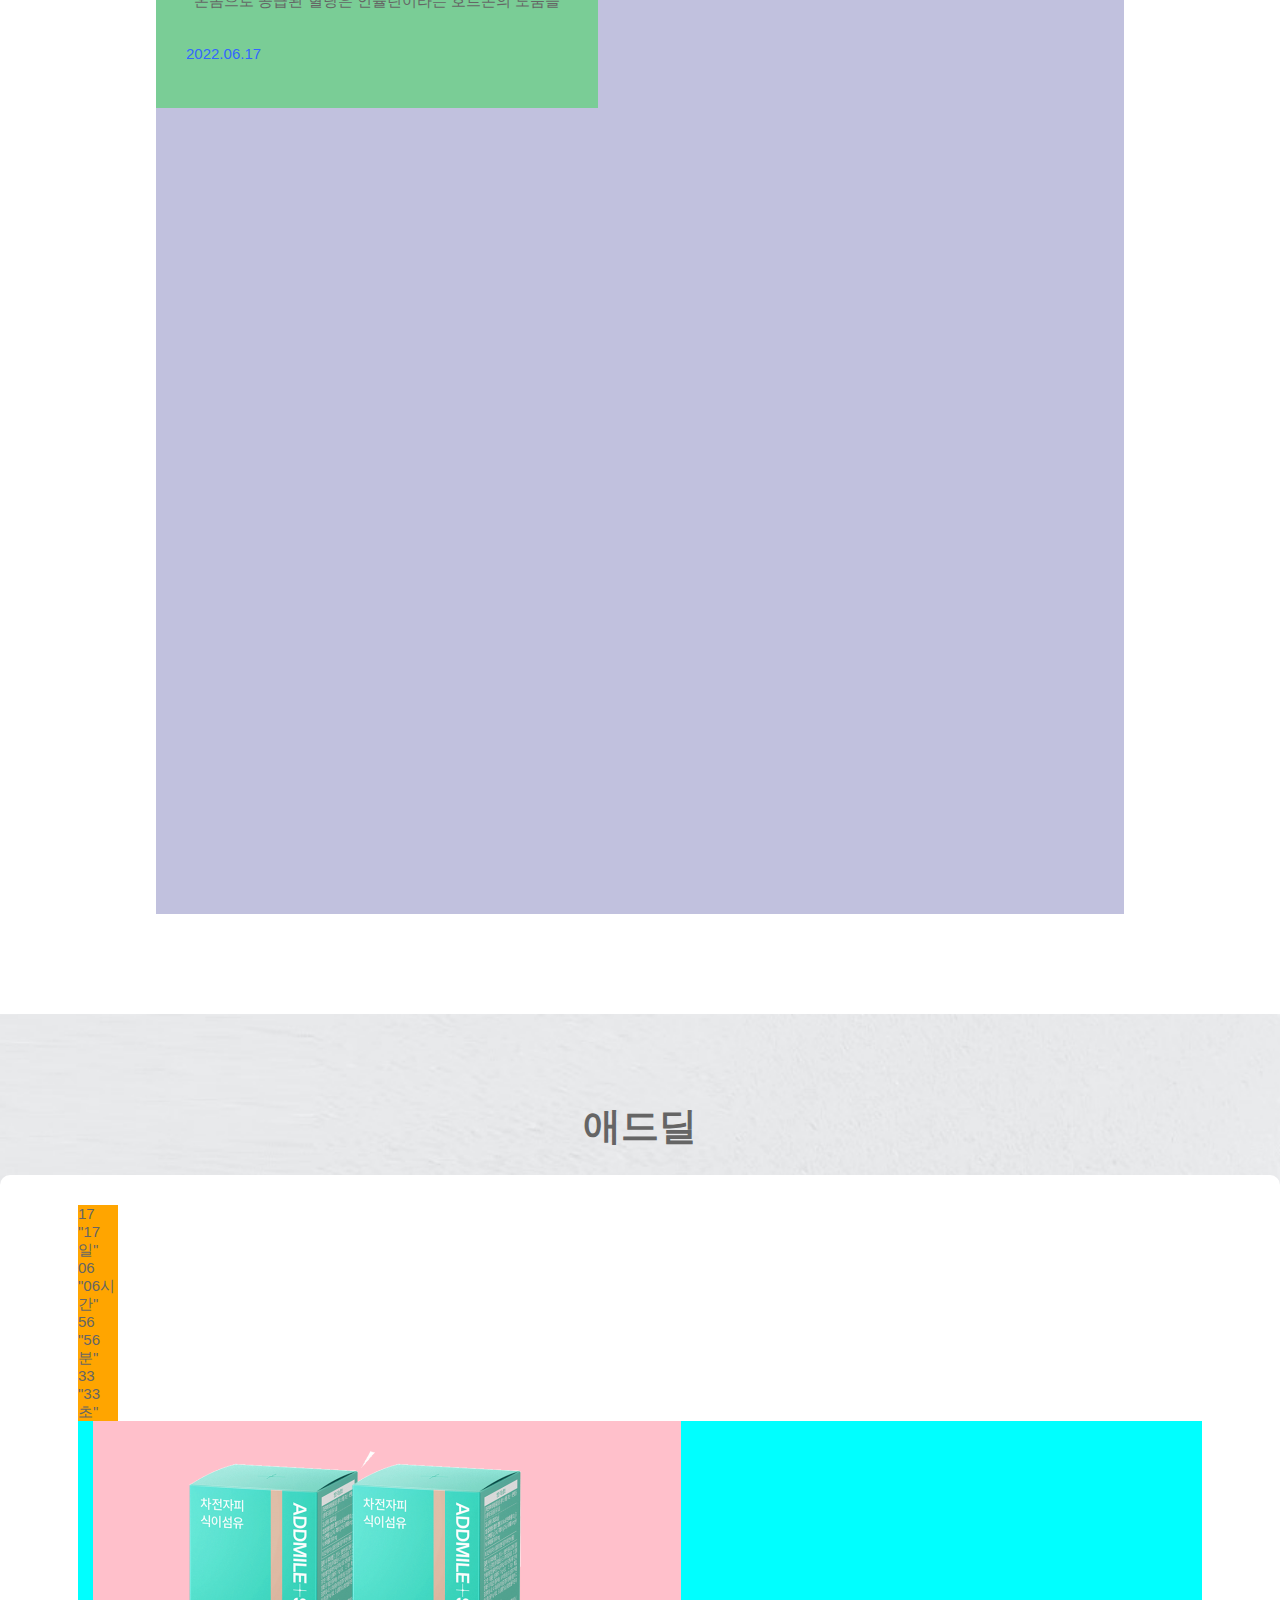
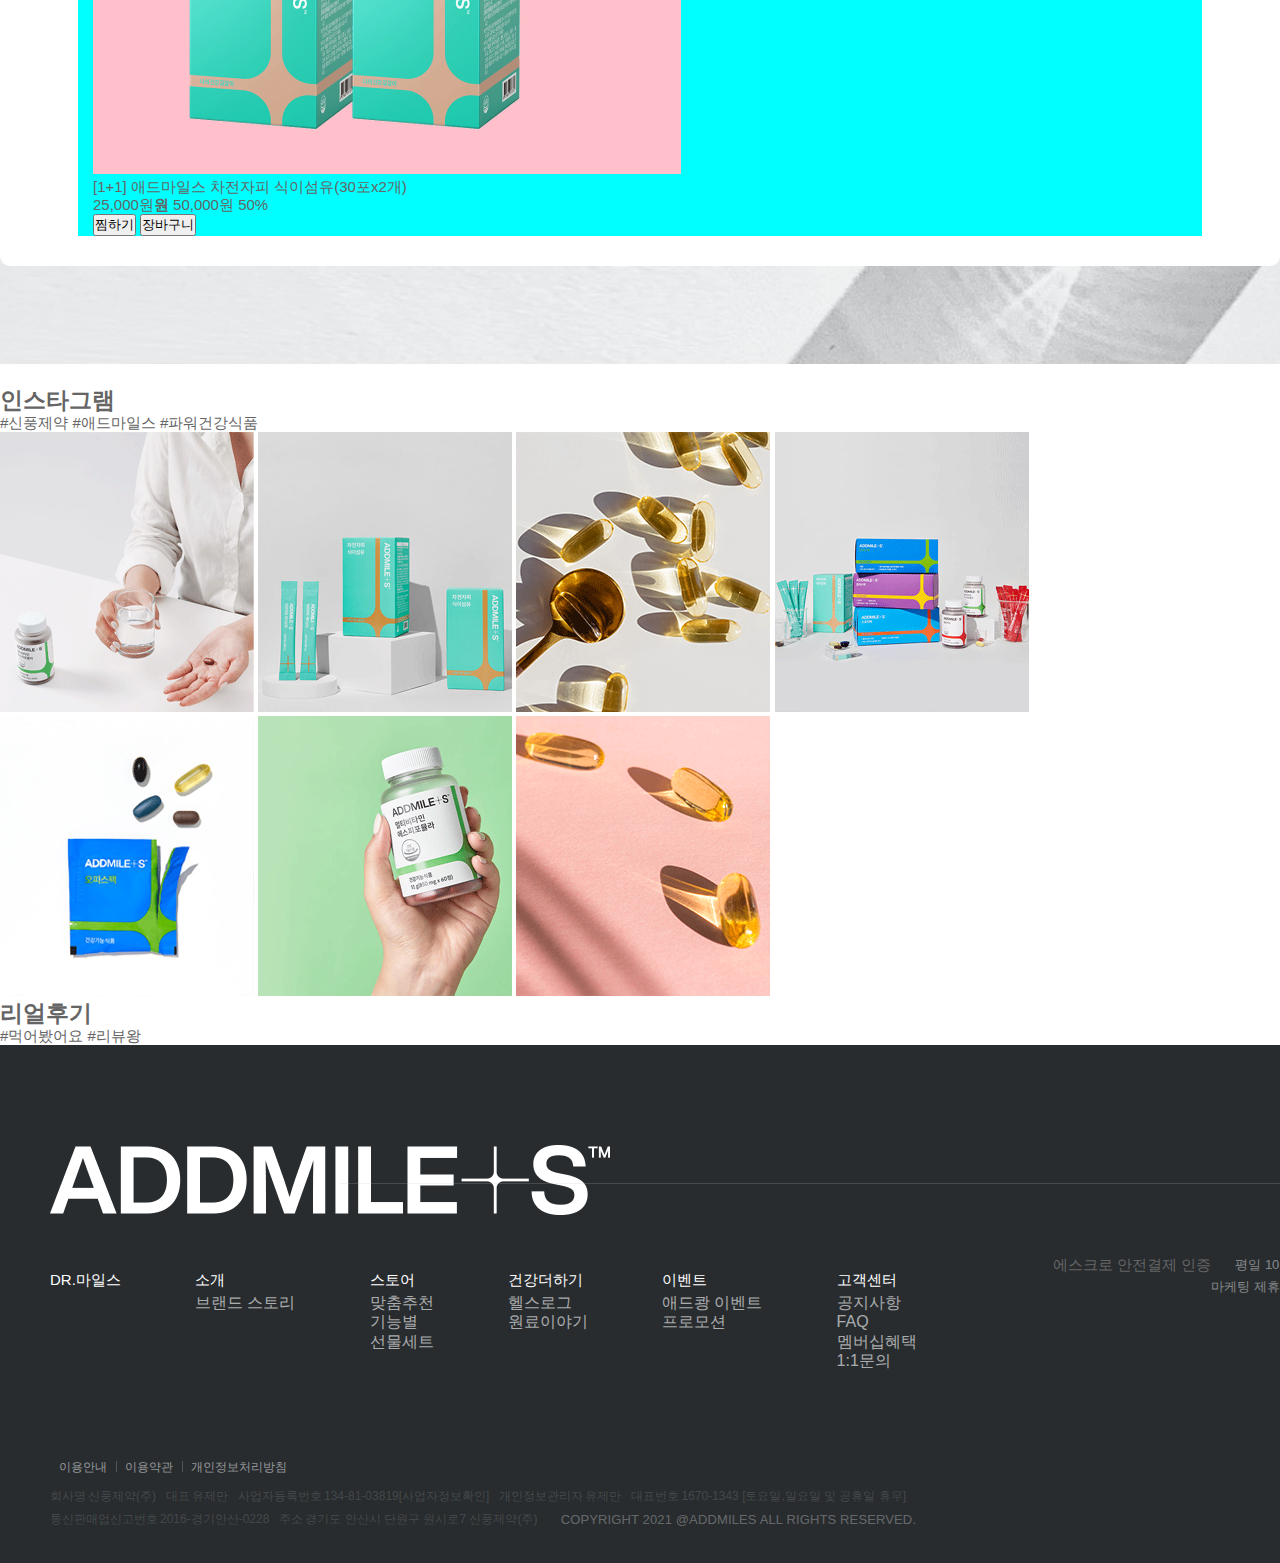
==== commit 64177431: "Update index.html" ====
--- a/index.html
+++ b/index.html
@@ -22,7 +22,7 @@
             <ul>
               <li><a href="#">마이페이지</a></li>
               <li><a href="#">로그인</a></li>
-              <li><a href="#">회원가입</a></li>
+              <li><a href="#">회원가입123445</a></li>
             </ul>
           </div>
           <div class="header-search">
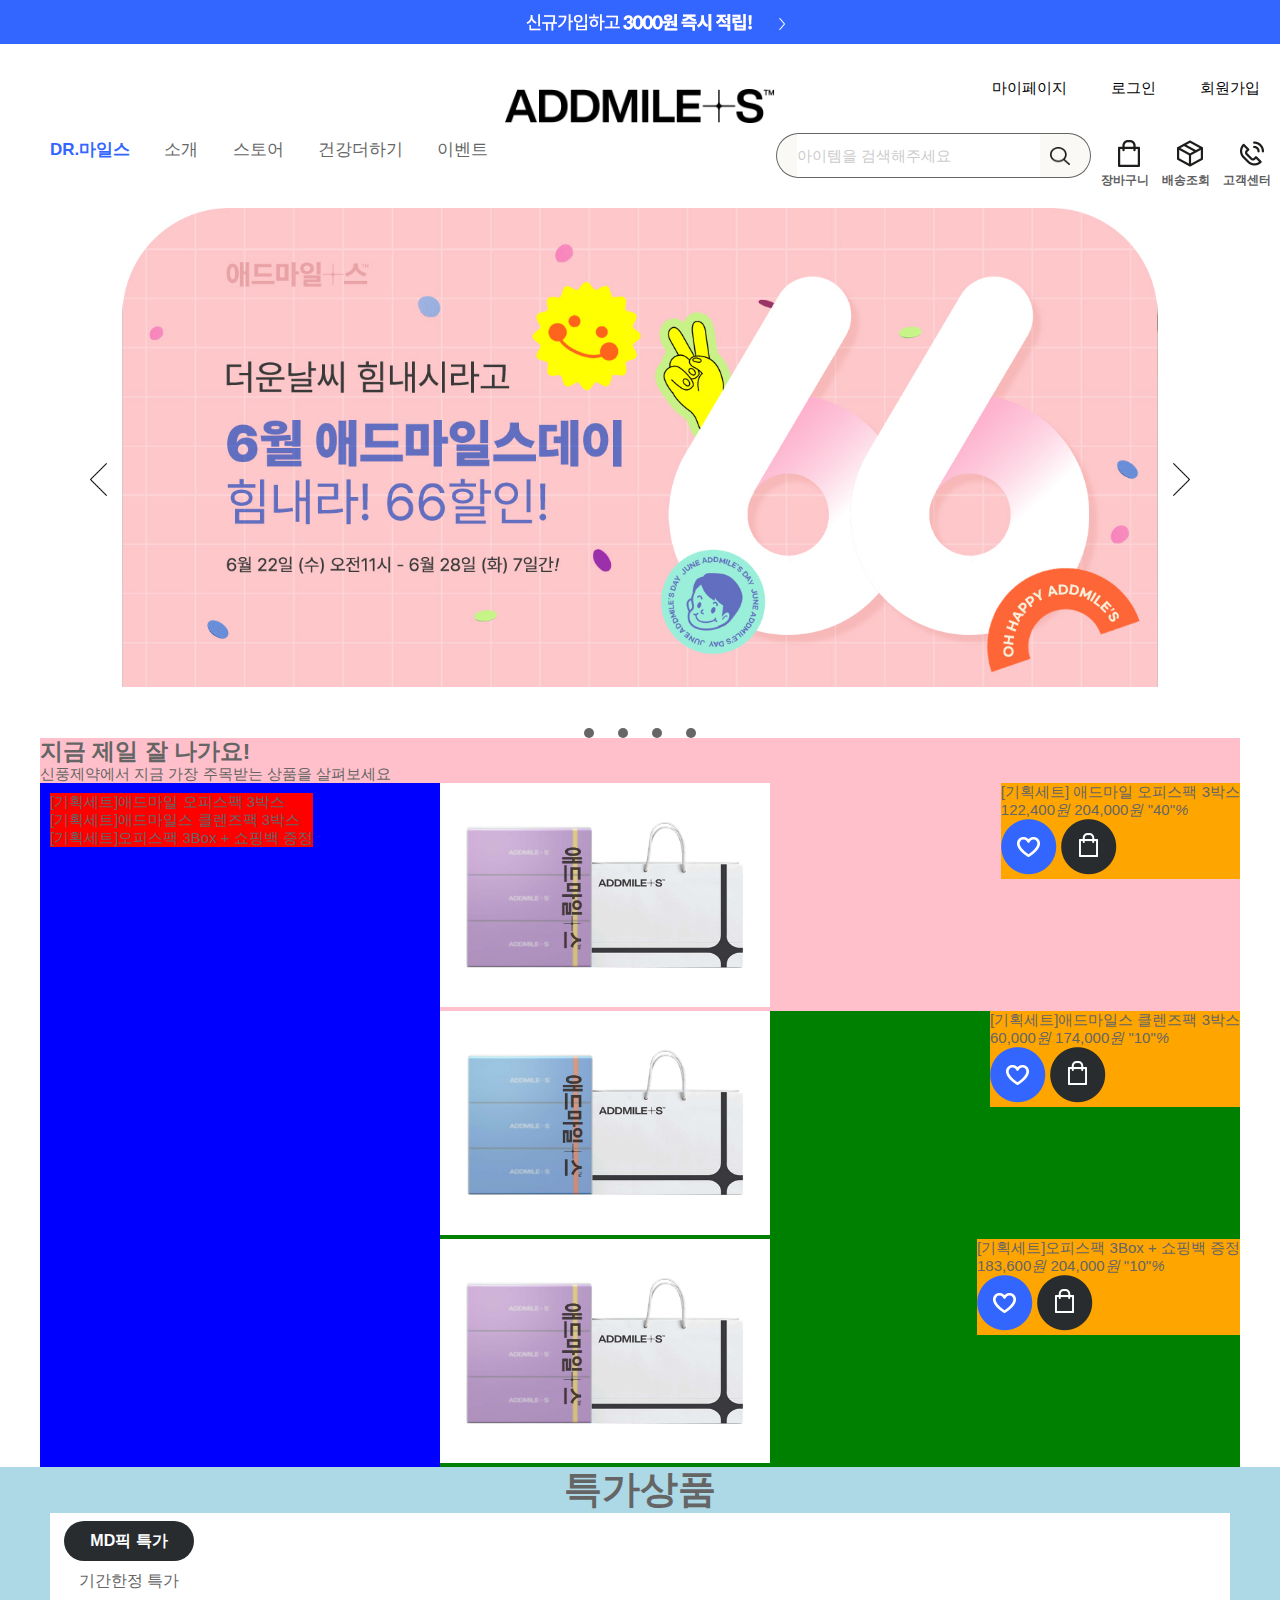
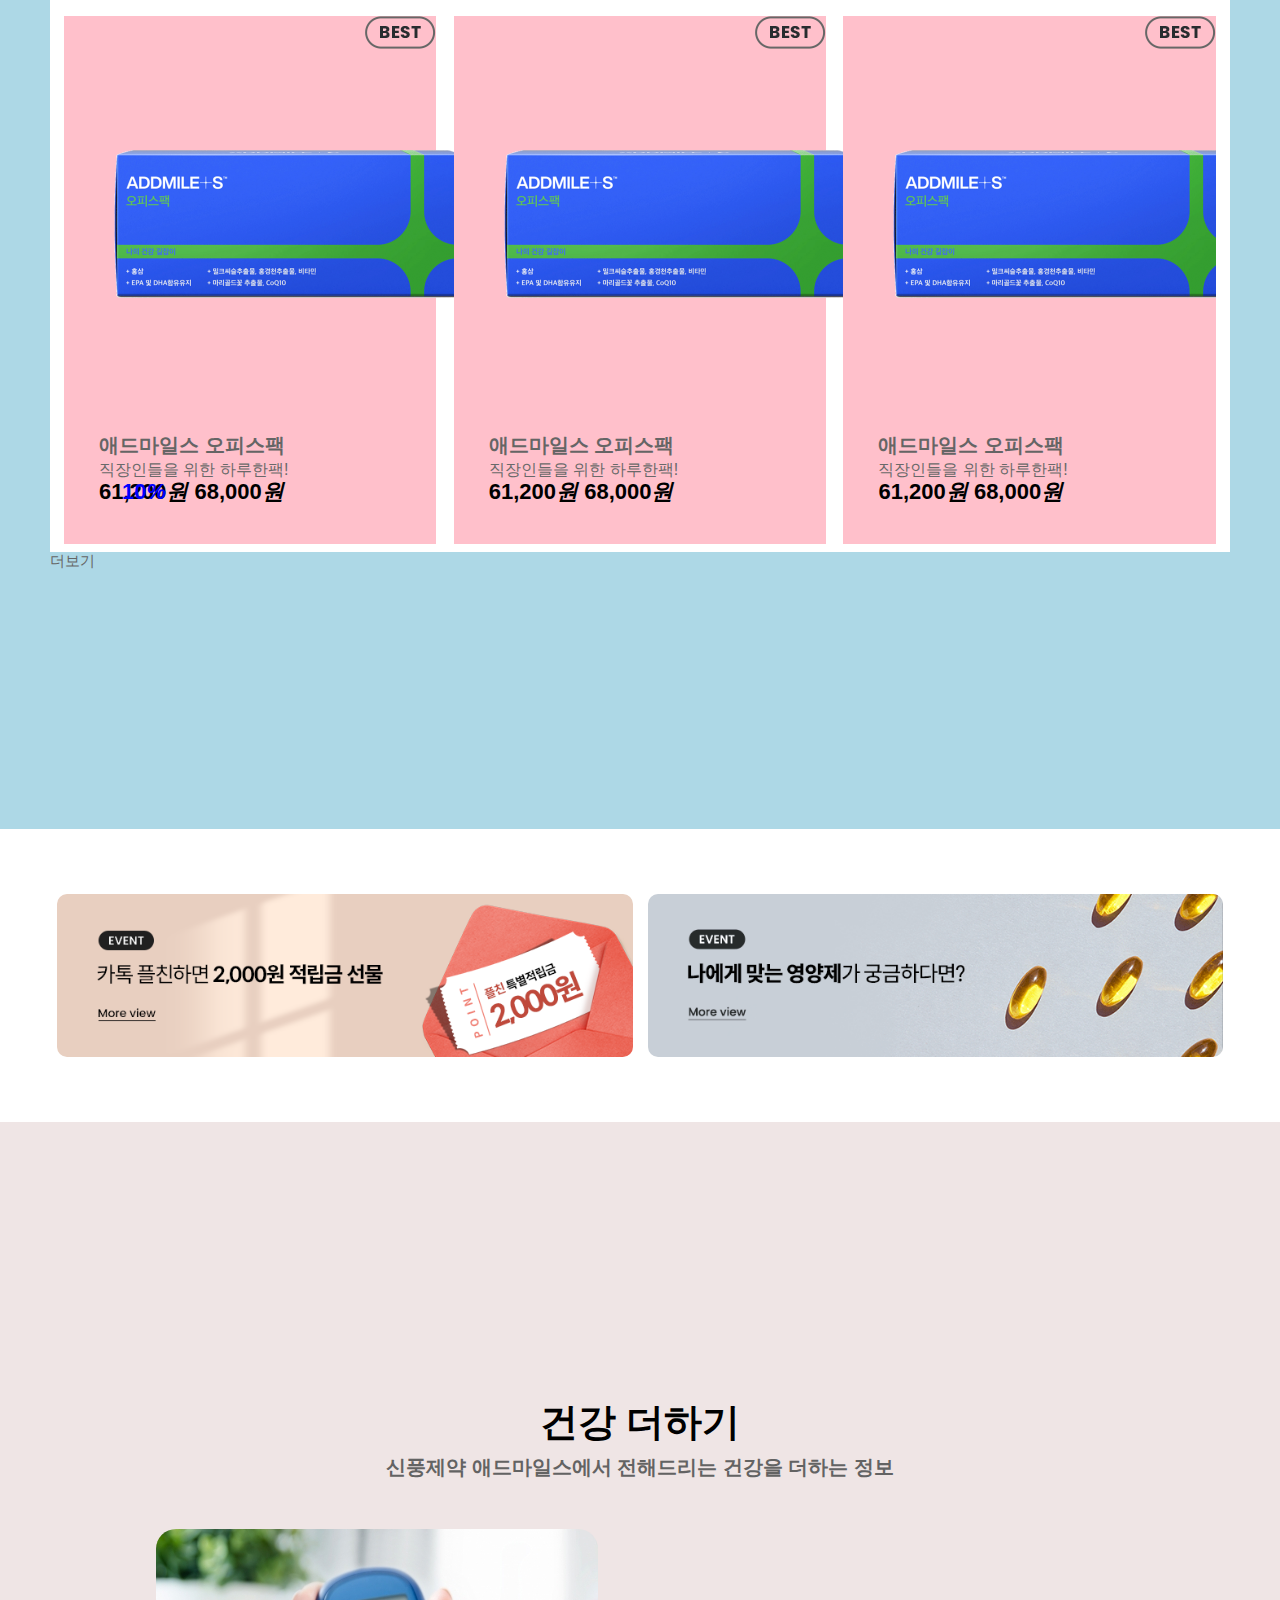
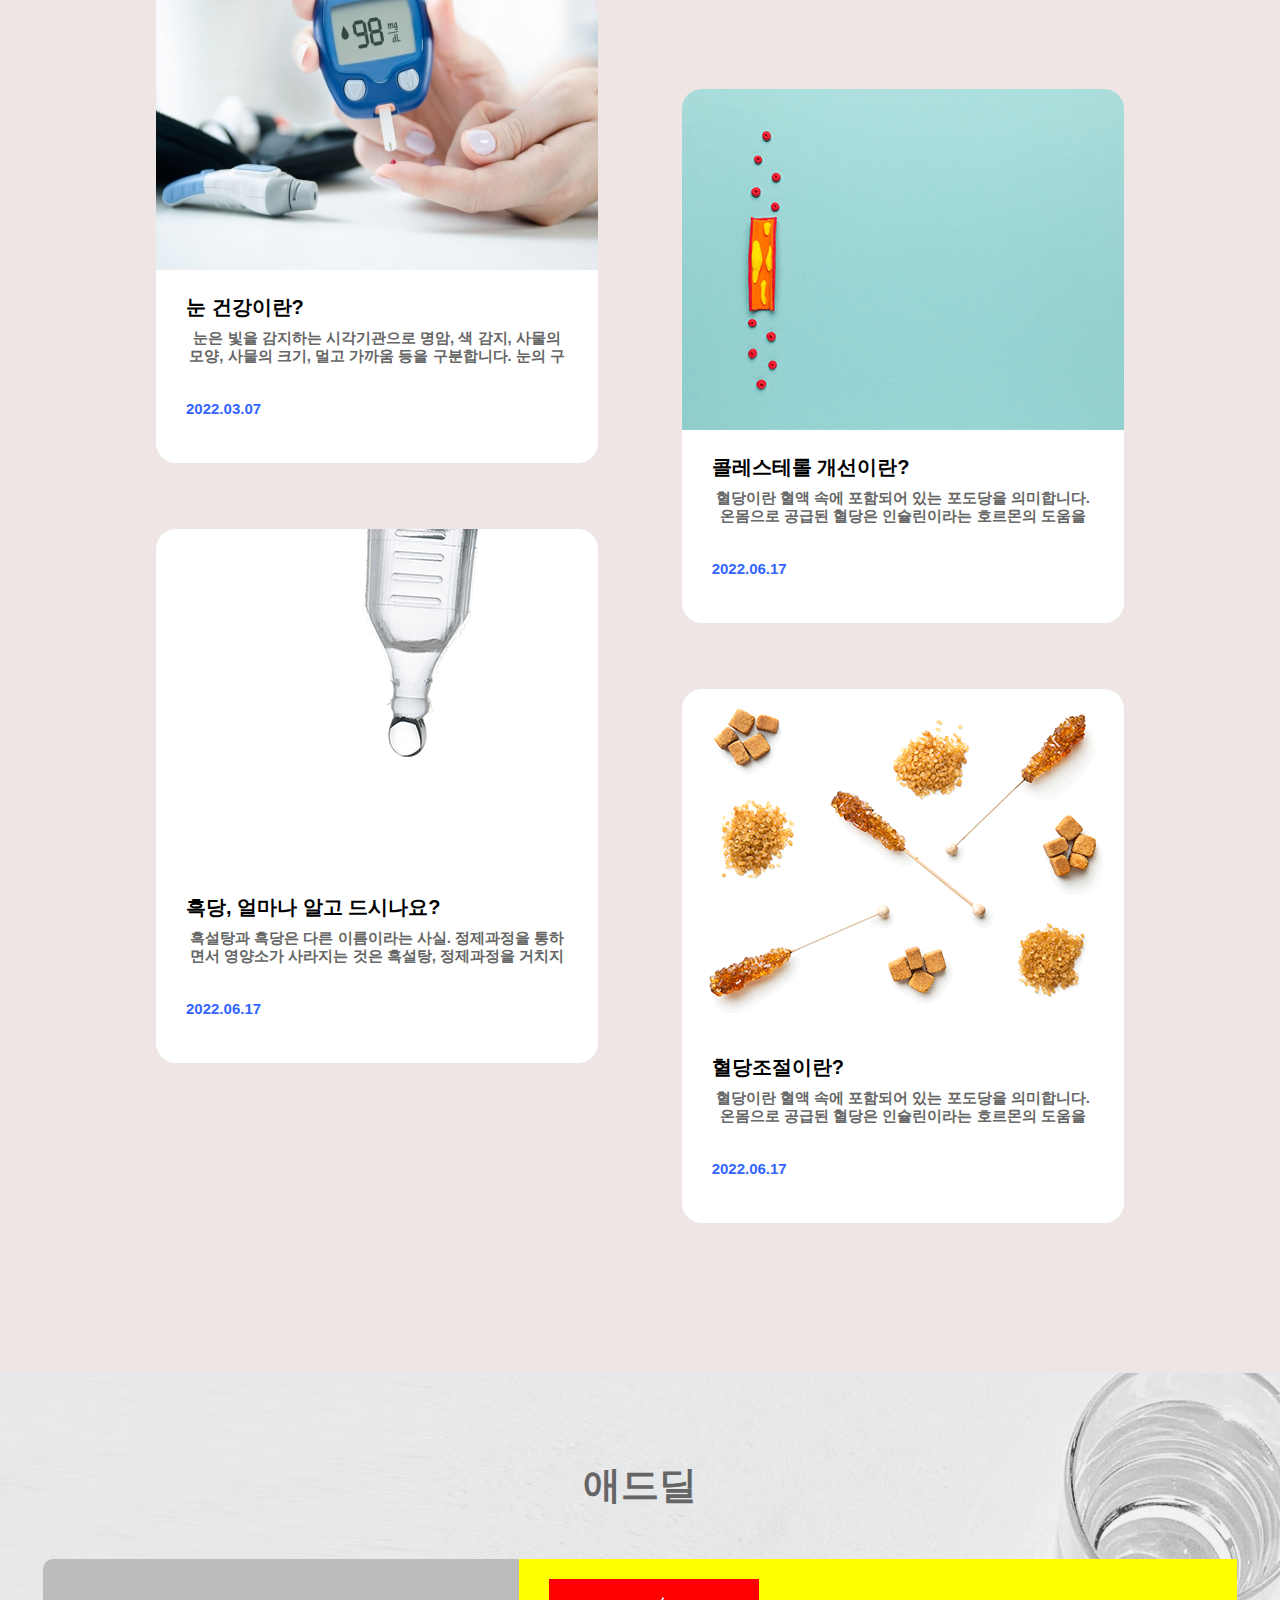
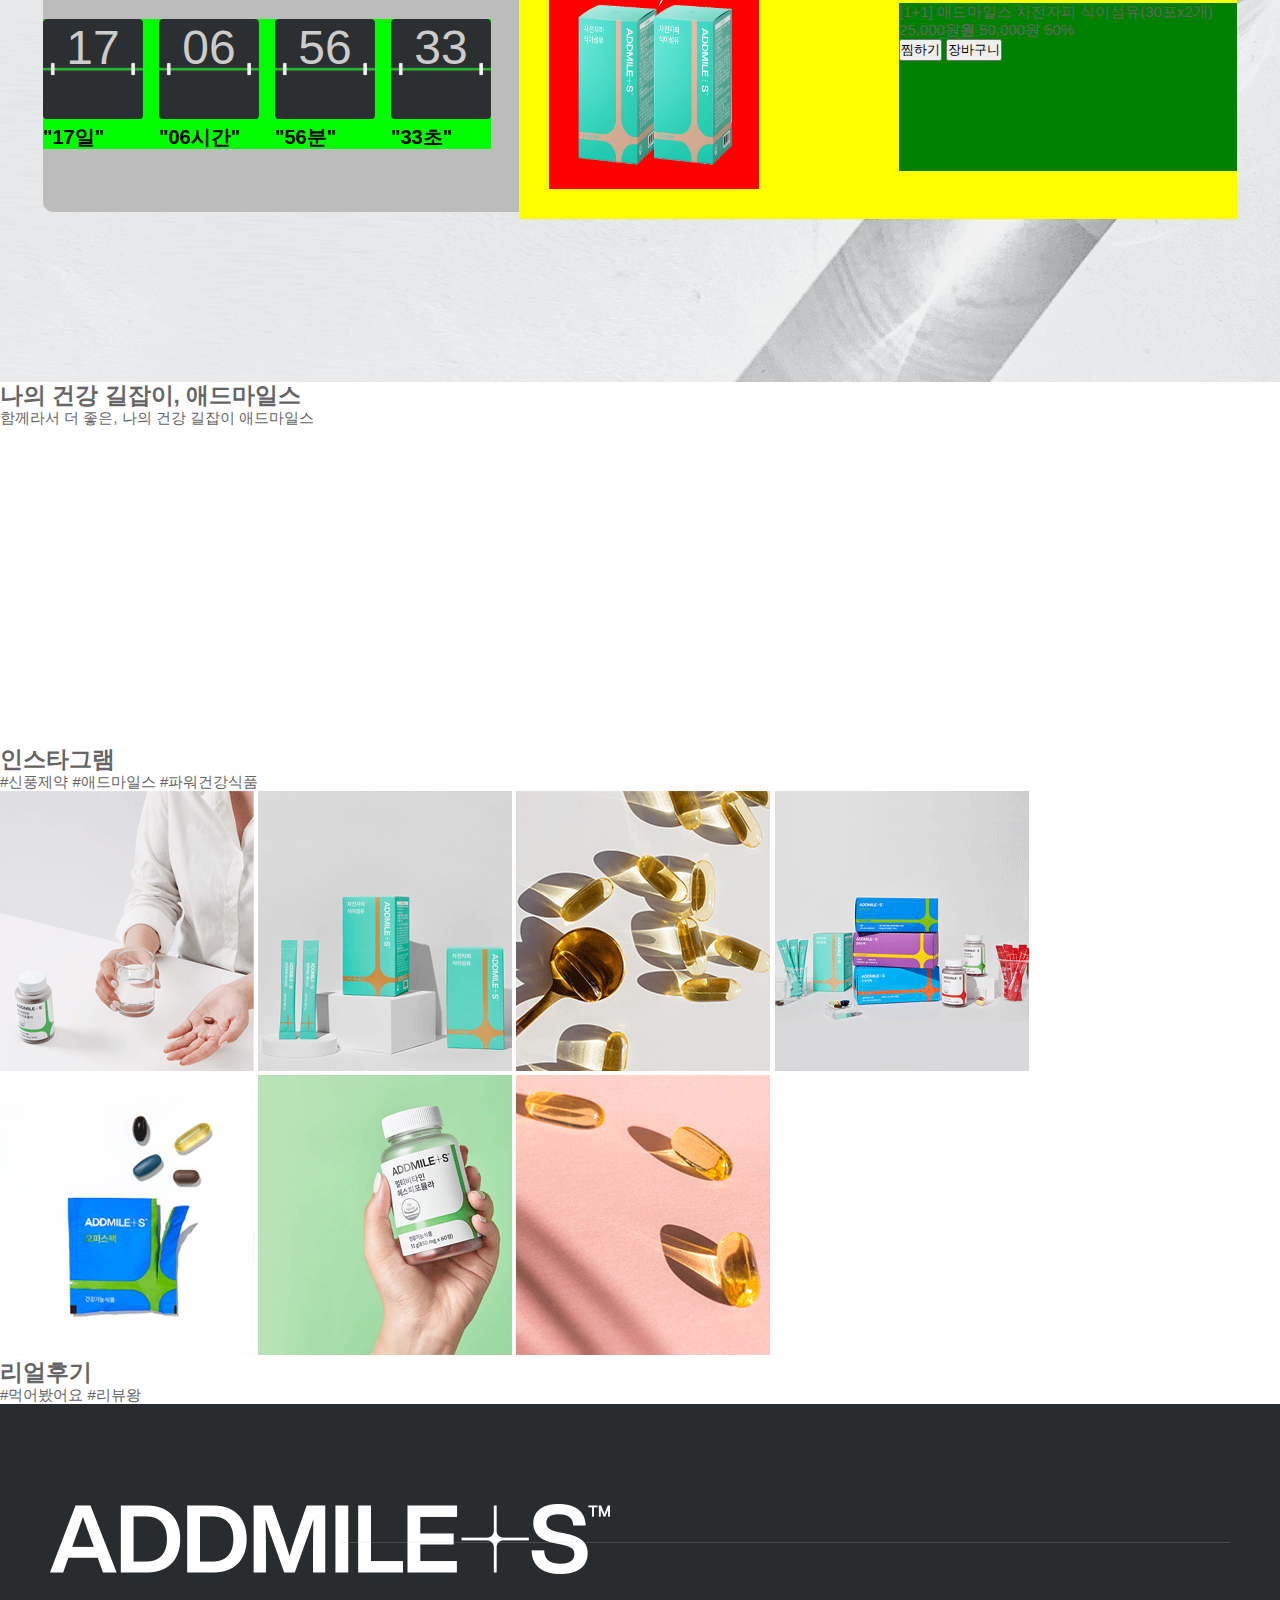
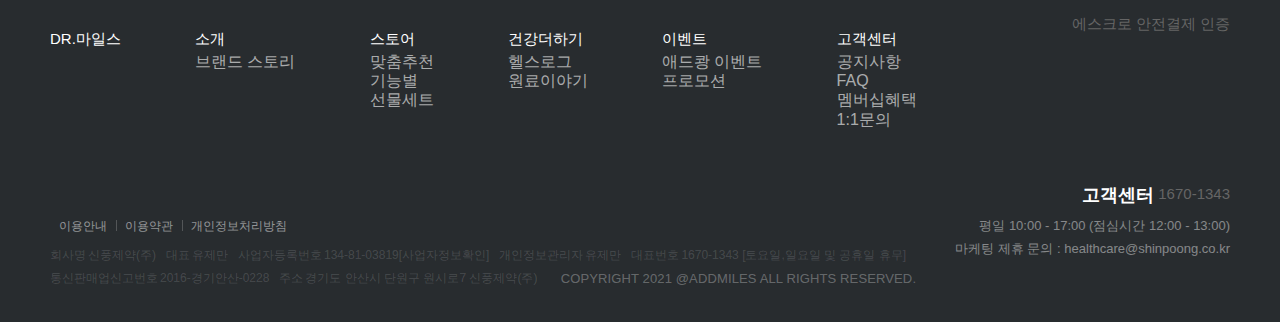
==== commit 1048dbe0: "22.07.04" ====
--- a/index.html
+++ b/index.html
@@ -22,7 +22,7 @@
             <ul>
               <li><a href="#">마이페이지</a></li>
               <li><a href="#">로그인</a></li>
-              <li><a href="#">회원가입123445</a></li>
+              <li><a href="#">회원가입</a></li>
             </ul>
           </div>
           <div class="header-search">
@@ -105,8 +105,8 @@
                           <span class="price-per">"40"<em>%</em></span>
                         </div>
                         <div class="item-link-btn">
-                          <a href="#"><img src="./img/icon_wish.png" alt=""></a>
-                          <a href="#"><img src="./img/icon_cart.png" alt=""></a>
+                          <img src="./img/icon_wish.png" alt=" " />
+                          <img src="./img/icon_cart.png" alt=" " />
                         </div> 
                       </div>
                     </a>
@@ -124,8 +124,8 @@
                           <span class="price-per">"10"<em>%</em></span>
                         </div>
                         <div class="item-link-btn">
-                          <a href="#"><img src="./img/icon_wish.png" alt=""></a>
-                          <a href="#"><img src="./img/icon_cart.png" alt=""></a>
+                          <img src="./img/icon_wish.png" alt="" />
+                          <img src="./img/icon_cart.png" alt="" />
                         </div> 
                       </div>
                     </a>
@@ -135,7 +135,7 @@
                       <img src="./img/1000000064_add1_045.jpg" alt="[기획세트]클렌즈팩3box+쇼핑백증정" />
                       <div class="item-info">
                         <div class="item-tit">
-                          <a href="#"><strong>[기획세트]오피스팩 3Box + 쇼핑백 증정</strong></a>
+                          <strong>[기획세트]오피스팩 3Box + 쇼핑백 증정</strong>
                         </div>
                         <div class="item-money-box">
                           <span class="title">183,600<em>원</em></span>
@@ -143,8 +143,8 @@
                           <span class="price-per">"10"<em>%</em></span>
                         </div>
                         <div class="item-link-btn">
-                          <a href="#"><img src="./img/icon_wish.png" alt=""></a>
-                          <a href="#"><img src="./img/icon_cart.png" alt=""></a>
+                          <img src="./img/icon_wish.png" alt="" />
+                          <img src="./img/icon_cart.png" alt="" />
                         </div> 
                       </div>
                     </a>
@@ -252,16 +252,15 @@
           <p>신풍제약 애드마일스에서 전해드리는 건강을 더하는 정보</p>
           <div class="board-list">
             <ul>
-              <li>
+              <li class="bloodsugar">
                 <div><a href="#"><img src="./img/a23d7b716d59465f.jpg" alt="첨부이미지"></a></div>
                 <div class="txt">
-                  <p class="subject">혈당조절이란?</p>
-                  <p class="desc">혈당이란 혈액 속에 포함되어 있는 포도당을 의미합니다. 온몸으로 공급된
-                    혈당은 인슐린이라는 호르몬의 도움을 받아 세포 내부로 들어가 에너지를 만들어냅니다</p>
+                  <p class="subject">눈 건강이란?</p>
+                  <p class="desc">눈은 빛을 감지하는 시각기관으로 명암, 색 감지, 사물의 모양, 사물의 크기, 멀고 가까움 등을 구분합니다. 눈의 구조는 공막(흰자위막), 포도막(혈관막), 망막으로 이루어졌는데, 공막은 안구의 가장 바깥층이며, 포도막은 가운데 위치한 층으로 홍채, 모양체, 맥락막 등의 조직이 있습니다. 망막은 시세포가 있어 눈으로 받아들인 빛을 감지하며 망막 중 빛이 직접 도달하는 부분을 황반이라 합니다. </p>
                   <time>2022.03.07</time>
                 </div>              
               </li>
-              <li>
+              <li class="cholesterol">
                 <div><a href="#"><img src="./img/8315c2d73d0e0ef1.png" alt="첨부이미지"></a></div>
                 <div class="txt">
                   <p class="subject">콜레스테롤 개선이란?</p>
@@ -270,16 +269,15 @@
                   <time>2022.06.17</time>
                 </div>              
               </li>
-              <li>
+              <li class="eye">
                 <div><a href="#"><img src="./img/da7f9cd7b82f24f4.png" alt="첨부이미지"></a></div>
                 <div class="txt">
-                  <p class="subject">혈당조절이란?</p>
-                  <p class="desc">혈당이란 혈액 속에 포함되어 있는 포도당을 의미합니다. 온몸으로 공급된
-                    혈당은 인슐린이라는 호르몬의 도움을 받아 세포 내부로 들어가 에너지를 만들어냅니다</p>
+                  <p class="subject">흑당, 얼마나 알고 드시나요?</p>
+                  <p class="desc"> 흑설탕과 흑당은 다른 이름이라는 사실. 정제과정을 통하면서 영양소가 사라지는 것은 흑설탕, 정제과정을 거치지 않는 비정제당인 흑당. 하지만 흑당에 영양소가 미량 남아 있지만 건강에 도움이 되는 정도의 양은 아닙니다. 보통 흑당에 포함되어있는 영양소 라함은 칼륨, 철분, 칼슘, 비타민 등이 있습니다. </p>
                   <time>2022.06.17</time>
                 </div>              
               </li>
-              <li>
+              <li class="muscovado">
                 <div><a href="#"><img src="./img/af131bb1d0573983.png" alt="첨부이미지"></a></div>
                 <div class="txt">
                   <p class="subject">혈당조절이란?</p>
@@ -294,30 +292,34 @@
         <!-- sec05 End -->
         <!-- sec06 -->
         <section class="main-sec06">
-          <div class="main-timesale">
-            <h2>애드딜</h2>
-            <!-- time 체크 -->
+          <h2>애드딜</h2>
+            <div class="main-timesale">         
             <div class="timesale-container">
-              <div class="time">
-                <span>
-                  <span class="day">
+              <!-- time 체크 -->
+              <div class="time-box">
+                <ul class="time">
+                  <li class="day">
+                    <!-- <img src="./img/main_time_bg.png" alt=""> -->
                     <strong>17</strong>
-                    "17일"
-                  </span>
-                  <span class="hour">
+                    <p>"17일"</p>
+                  </li>
+                  <li class="hour">
+                    <!-- <img src="./img/main_time_bg.png" alt=""> -->
                     <strong>06</strong>
-                    "06시간"
-                  </span>
-                  <span class="minute">
+                    <p>"06시간"</p>
+                  </li>
+                  <li class="minute">
+                    <!-- <img src="./img/main_time_bg.png" alt=""> -->
                     <strong>56</strong>
-                    "56분"
-                  </span>
-                  <span class="second">
+                    <p>"56분"</p>
+                  </li>
+                  <li class="second">
+                    <!-- <img src="./img/main_time_bg.png" alt=""> -->
                     <strong>33</strong>
-                    "33초"
-                  </span>
-                </span>
-              </div>
+                    <p>"33초"</p>
+                  </li>
+                </ul>
+             </div>
               <div class="product">
                 <div class="item-photo-box">
                   <a href="#"><img src="./img/1000000056_add1_051.png" alt=""></a>
--- a/css/style-pc.css
+++ b/css/style-pc.css
@@ -1,8 +1,7 @@
 @charset "uft-8";
 
 /* reset */
-* {padding: 0; margin: 0; outline: none; text-decoration: none; box-sizing: border-box;}
-html {-webkit-text-size-adjust: none; text-size-adjust: none;}
+* {padding: 0; margin: 0; text-decoration: none; box-sizing: border-box;}           
 a {color: inherit; transition: all 0.3s; text-decoration: none;}
 dl, ul, ol, li {list-style: none;}
 .ir-hidden {position: absolute; left: -9999px;} 
@@ -12,12 +11,13 @@
 
 /* header */
 body {font-family: 'Spoqa Han Sans Neo', sans-serif; font-size: 15px; font-weight: 300; color: #656565; line-height: 1.2; background-color: #ffffff;}
-#wrapper {min-width: 1024; overflow: hidden;}
-#skip-nav {position: fixed; left: 0; top: -40px; width: 100%; line-height: 40px; text-align: center; background-color: rgba(0, 0, 0, 0.6); font-size: 16px; transition: top 0.3s; z-index: 100000;}
+/* #wrapper {width: 1024px; overflow: hidden;} */
+#skip-nav {position: fixed; left: 0; top: -40px; width: 100%; line-height: 40px; text-align: center; background-color: rgba(0, 0, 0, 0.6); color: #fff; font-size: 16px; transition: top 0.3s; z-index: 100000; font-weight: 600;}
+#skip-nav:focus {top: 0;}
 #header {position: relative; left: 0; top: 0; width: 100%;  z-index: 10000; transition: all 0.3s;} 
-#header .container {width: 1450px; margin: 0 auto;}
+#header .container {max-width: 1450px; margin: 0 auto;}
 #header .header-top {height: 44px;}
-#header .header-top > a {display: block; position: relative; height: 100%;}
+#header .header-top > a {display: block; position: relative; height: 100%; overflow: hidden;}
 #header .header-top img {height: 100%; position: absolute; left: 50%; transform: translateX(-50%);}
 #header .member-box {position: relative; float: right; top: 35px;}
 #header .member-box ul {top: 35px; right: 35px;border-radius: 30px;} 
@@ -67,11 +67,25 @@
 #main .main-sec01 .arrow p > a.next {right: 0;}
 #main .main-sec01 .arrow .next > img {transform: rotate(180deg);}
 
-.main-best{max-width:1200px; margin:0 auto; background-color:#ff00ff}
-.best-goods-right ul > li > a {display: none;}
-.goods-wrap {background: #3366ff; overflow: hidden;}
-.goods-wrap > ul {background-color:#dedede; display:inline-block; vertical-align: middle;}
-.goods-wrap .best-goods-right{background-color:#0000ff; display:inline-block; vertical-align: middle;}
+/* main-sec-02 */
+.main-best {max-width:1200px; margin:0 auto; background-color:pink;}
+.main-best .goods-wrap {background: yellow; overflow: hidden; position: relative;}
+.main-best .goods-wrap > ul.best-goods-left  {background-color:red; display:inline-block; vertical-align: middle; position: absolute; left: 10px; top: 10px;}
+.main-best .goods-wrap div.best-goods-right{background-color:#0000ff; display:inline-block; vertical-align: middle; float: right; width: 100%; height: 100%;}
+.main-best .goods-wrap .best-goods-right ul.item-icon-box {background-color: gray; float: right; width: 800px; height: 100%; }
+.main-best .goods-wrap .best-goods-right ul.item-icon-box > li {width: 100%; height: 100%; background-color: green;}
+.main-best .goods-wrap .best-goods-right ul.item-icon-box > li:nth-of-type(1) {background-color: pink;}
+.main-best .goods-wrap .best-goods-right ul.item-icon-box > li > a {width: 100%; height: 100%; display: inline-block; }
+.main-best .goods-wrap .best-goods-right ul.item-icon-box > li > a > img {display: inline-block; width: 330px; height: 224px;}
+.main-best .goods-wrap .best-goods-right ul.item-icon-box > li a > div.item-info {float: right; background-color: orange;}
+.main-best .goods-wrap .best-goods-right ul.item-icon-box > li > a > div.item-info div.item-tit {}
+
+.main-best .goods-wrap .best-goods-right ul.iitem-icon-box  li a div.item-info div div.item-money-box {}
+.main-best .goods-wrap .best-goods-right ul.item-icon-box  li a div.item-info div div.item-money-box > .title {}
+.main-best .goods-wrap .best-goods-right ul.item-icon-box  li a div.item-info div div.item-money-box > .price {}
+.main-best .goods-wrap .best-goods-right ul.item-icon-box  li a div.item-info div div.item-money-box > .price-per {}
+
+
 
 /* main-sec-02 */
 /* #main .main-sec02 {position: relative; height: 578px; margin-bottom: 30px;}
@@ -128,9 +142,11 @@
 
 #main .main-sec03 .main-sale .tab-wrap .main-sale-wrapper .item-basket ul li:nth-child(3n){margin-right:0}
 
-.main-sale-wrapper .item-basket ul > li > div.item-box img {display: inline-block; padding: 5px 2px 0 0; height: 25px;} 
+#amin .main-sec03 .main-sale-wrapper .item-basket ul > li > div.item-box img {display: inline-block; padding: 5px 2px 0 0; height: 25px;} 
 
 #main .main-sec03 .main-sale .tab-wrap .main-sale-wrapper .item-basket ul li .item-info {display: block; padding: 25px 35px 38px;}
+#main .main-sec03 .main-sale .tab-wrap .main-sale-wrapper .item-basket ul li .item-info .item-icon-img {background-color: yellow;}
+#main .main-sec03 .main-sale .tab-wrap .main-sale-wrapper .item-basket ul li .item-info .item-icon-img > img {background-color: red; width: 10px; height: 25px;}
 #main .main-sec03 .main-sale .tab-wrap .main-sale-wrapper .item-basket ul li .item-info .item-txt a strong {display: block; overflow: hidden; color: inherit; font-size: 20px; font-weight: bold;  text-overflow: ellipsis; white-space: nowrap; padding: 0 10px 0 0px; text-align: left;}
 #main .main-sec03 .main-sale .tab-wrap .main-sale-wrapper .item-basket ul li .item-info .item-txt a span {display: block; font-size: 16px; margin: 3px 0 0 0; font-weight: normal; color: #696969; overflow: hidden; white-space: nowrap; text-overflow: ellipsis; text-align: left;}
 #main .main-sec03 .main-sale .tab-wrap .main-sale-wrapper .item-basket ul li .item-info .item-money {position: relative; text-align: left; color: #bcbcbc; font-size: 22px;}
@@ -142,38 +158,49 @@
 
 
 
-
-
 /* main-sec04 */
 #main .main-sec04 {background: #fff; padding: 65px 0;}
 #main .main-sec04 .main-banner {text-align: center; font-size: 0; max-width: 1550px; margin: 0 auto; padding: 0 50px;}
 #main .main-sec04 .main-banner .main-bn {display:inline-block; vertical-align: top; width: 48.8%; overflow: hidden; border-radius: 10px;}
-#main .main-sec04 .main-banner .main-bn div + div {margin-left: 1.2%;}
-
-
+#main .main-sec04 .main-banner .main-bn a {display: block; }
+#main .main-sec04 .main-banner .main-bn a img {width: 100%;}
+#main .main-sec04 .main-banner .main-bn:first-child {margin-right: 15px;} 
 
 /* main-sec05 */
-#main .main-sec05 {margin: 0 auto; padding: 30vh 0 100px; position: relative;}
+#main .main-sec05 {margin: 0 auto; padding: 30vh 0 100px; position: relative; background-color: #efe5e5;}
 #main .main-sec05 h2 {text-align: center; font-size: 38px; color: #000; line-height: 1.6;}
-#main .main-sec05 p {text-align: center; font-size: 20px; color: #636363; margin: 0.1em 0 0;}
-#main .main-sec05 .board-list {background-color: rgb(178, 206, 149); margin: 0 auto; max-width: 968px;}
-#main .main-sec05 .board-list ul {background-color: rgb(193, 193, 222); position: relative; height: 1344px; margin-top: 50px;}
-#main .main-sec05 .board-list ul li {position: absolute;background-color: rgb(242, 235, 38); display: inline-block; width: 45.7%; margin-bottom: 50px;}
-#main .main-sec05 .board-list .txt {background-color: rgb(122, 205, 150); padding: 25px 30px 45px; }
+#main .main-sec05 p {text-align: center; font-size: 20px; font-weight: bold; color: #636363; margin: 0.1em 0 0;}
+#main .main-sec05 .board-list {margin: 0 auto; max-width: 968px;}
+#main .main-sec05 .board-list ul { position: relative; height: 1344px; margin-top: 50px;}
+#main .main-sec05 .board-list ul li {position: absolute; display: inline-block; width: 45.7%; margin-bottom: 50px; border-radius: 20px; overflow: hidden;}
+#main .main-sec05 .board-list ul li:nth-child(2) {right: 0; width: 45.7%; top: 160px;}
+#main .main-sec05 .board-list ul li:nth-child(3) {bottom: 160px;}
+#main .main-sec05 .board-list ul li:nth-child(4) {right: 0; bottom: 0;}
+#main .main-sec05 .board-list .txt {padding: 25px 30px 45px; background-color: #fff;}
 #main .main-sec05 .board-list .txt .subject {font-size: 20px; font-weight: bold;margin: 0 0 0.5em; text-align: left; color: #000;}
-#main .main-sec05 .board-list .txt .desc {font-size: 15px; color: #656665; height: 43px; overflow: hidden; text-overflow: ellipsis; line-height: 1.2em; max-height: 2.4em;}
-#main .main-sec05 .board-list .txt time {color: #3366ff; font-size: 15px; display: block; margin-top: 35px;}
+#main .main-sec05 .board-list .txt .desc {font-size: 15px; font-weight: bold; color: #656665; height: 43px; overflow: hidden; text-overflow: ellipsis; line-height: 1.2em; max-height: 2.4em;}
+#main .main-sec05 .board-list .txt time {color: #3366ff; font-size: 15px; font-weight: bold; display: block; margin-top: 35px;}
+#main .main-sec05 .board-list ul li a {display: block;}
+#main .main-sec05 .board-list ul li a img {display: block;}
 
 /* main-sec06 */
-#main .main-sec06 {position: relative; height: 609px; margin: 0 auto; background-color: rgb(224, 224, 69);}
-#main .main-sec06 .main-timesale {background: url(../img/main_timesale_bg.jpg) center no-repeat; background-size: cover; padding: 90px 0 98px;}
-#main .main-sec06 .main-timesale h2 {text-align: center; font-size: 38px; font-weight: 700;}
-#main .main-sec06 .main-timesale .timesale-container {display: table; width: 100%; background: #fff; padding: 30px 78px; border-radius: 10px; margin-top: 25px;}
-#main .main-sec06 .main-timesale .timesale-container .time {background-color: orange; width: 40px; vertical-align: middle;}
-#main .main-sec06 .main-timesale .timesale-container .product {background-color: cyan; padding-left: 15px;}
-#main .main-sec06 .main-timesale .timesale-container .product .item-photo-box {background-color: pink; padding: 0 3%; width: 53%; display: inline-block; position: relative; overflow: hidden; margin: auto;} 
-
-
+#main .main-sec06 {position: relative; height: 609px; margin: 0 auto; background: url(../img/main_timesale_bg.jpg) center no-repeat; background-size: cover; padding: 90px 0; }
+#main .main-sec06 h2 {text-align: center; font-size: 38px; font-weight: 700;}
+#main .main-sec06 .main-timesale {width: 1194px; height: 253px; padding: 30px 78px; position: relative; margin: 50px auto;}
+#main .main-sec06 .main-timesale .timesale-container {position: relative; width: 1194px; background-color: #bcbcbc; padding: 30px 78px; border-radius: 10px;  position: absolute; left: 0; top: 0; height: 100%;} 
+#main .main-sec06 .main-timesale .timesale-container ul.time {vertical-align: middle;}
+#main .main-sec06 .main-timesale .timesale-container .time > li {height: 140px; width: 100px; float: left;}
+#main .main-sec06 .main-timesale .timesale-container div.time-box {background-color: lime; width: 448px; height: 130px; position: absolute; left: 0; top: 60px;}
+#main .main-sec06 .main-timesale .timesale-container div.time-box ul.time li {font-size: 28; color: #c2c2c2; margin-right: 16px;}
+#main .main-sec06 .main-timesale .timesale-container div.time-box ul.time li:nth-child(4) {margin-right: 0;}
+#main .main-sec06 .main-timesale .timesale-container div.time-box ul.time li > strong {position: absolute; display: block; font: bold; font-size: 48px; color: #ccc; text-align: center; background: url(../img/main_time_bg.png) center center no-repeat;  width: 100px; height: 100px; background-size: cover; letter-spacing: 0; margin-bottom: 10px;} 
+#main .main-sec06 .main-timesale .timesale-container div.time-box ul.time li > p {position: absolute; display: block; font-size: 20px; font-weight: bold; color: #000; bottom: 0;}
+
+#main .main-sec06 .main-timesale .timesale-container .product {background-color: yellow; width: 718px; height: 260px; top: 0; position: absolute; right: 0;}
+#main .main-sec06 .main-timesale .timesale-container .product .item-photo-box { height: 100%; padding: 0 3%; display: inline-block; position: relative; margin: auto; right: 0; top: 0;}
+#main .main-sec06 .main-timesale .timesale-container .product .item-photo-box > a {display: block;}
+#main .main-sec06 .main-timesale .timesale-container .product .item-photo-box > a > img {position: absolute; height: 210px; width: 210px; display: block; left: 0; background-color: red; left: 30px; top: 20px;}
+#main .main-sec06 .main-timesale .timesale-container .product div.item-info-cont { width: 338px; height: 168px; background-color: green; position: absolute; right: 0; top: 17%;} 
 
 
 /* main-sec07 */
@@ -183,7 +210,7 @@
 /* footer */
 #footer {position: relative; padding: 100px 0 20px; background: #282c2f;} 
 #footer .container {max-width: 1550px; margin: 0 auto; padding: 0 50px;}
-#footer .container .content-info-wrap {width: 1436px; height: 312px;}
+#footer .container .content-info-wrap {max-width: 1436px; height: 312px;}
 #footer .content-info-wrap .foot-logo {position: relative;}
 #footer .content-info-wrap > img {width: 500px;}
 #footer .content-info-wrap .foot-logo::after{content: ''; position: absolute; top: 50%; left: 290px; right: 0; height: 1px; background: #c2c2c2; opacity: 0.2;}
@@ -202,8 +229,7 @@
 #footer .regulation li + li::before {content: ''; width: 1px; height: 11px; background: #fff; opacity: 0.2; position: absolute; top: 50%; left: 0; margin-top: -5px;}
 #footer .regulation li a {padding: 0 9px; font-size: 12px; font-weight: 300; color: rgba(255, 255, 255, 0.5);}
 #footer .foot-contact {overflow: hidden;  padding: 10px 0; color: rgba(255, 255, 255, 0.15); font-size: 12px; line-height: 1.9;}
-#footer .foot-contact .foot-info {    display: inline-block;
-    float: left;}
+#footer .foot-contact .foot-info {display: inline-block; float: left;}
 #footer .foot-contact .foot-info dl {float: left;}
 #footer .foot-contact .foot-info dt {float: left; font-weight: 300;}
 #footer .foot-contact .foot-info dd {float: left;  padding: 0 10px 0 2px; font-weight: 300;
